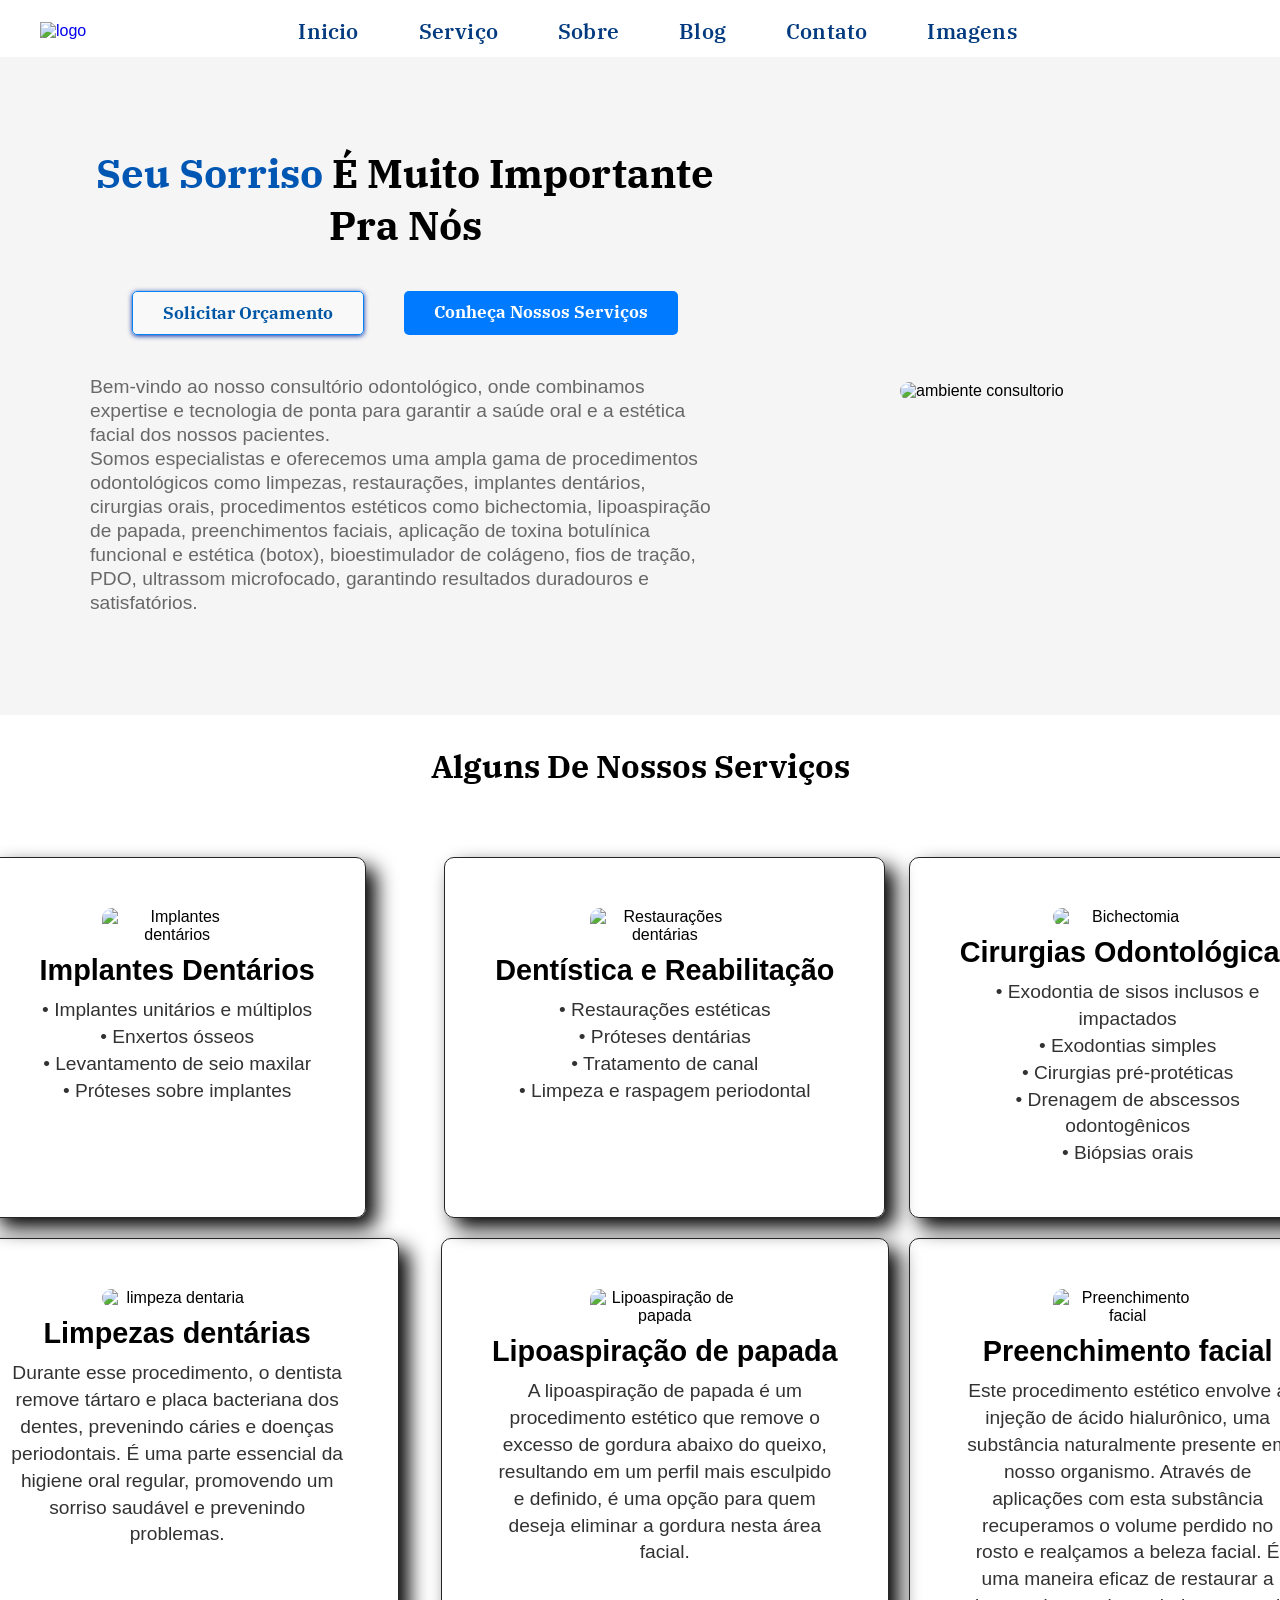
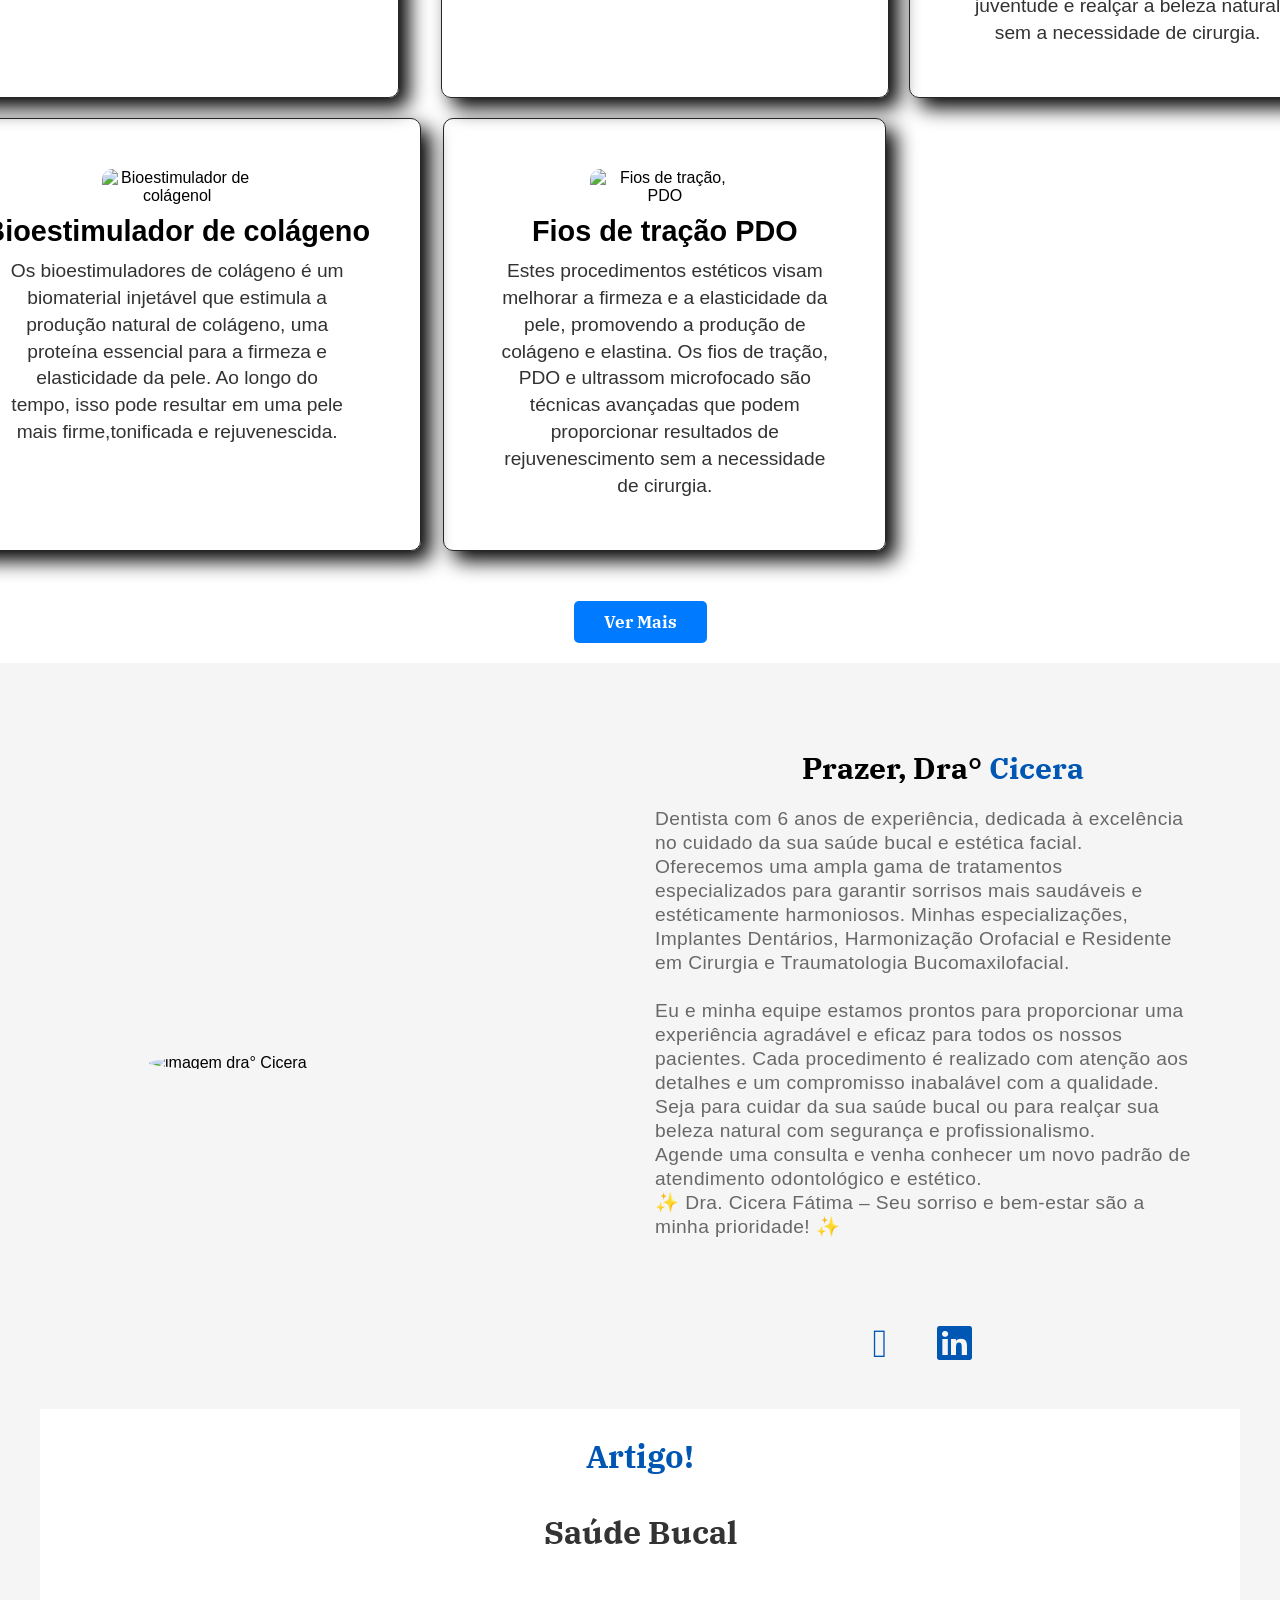
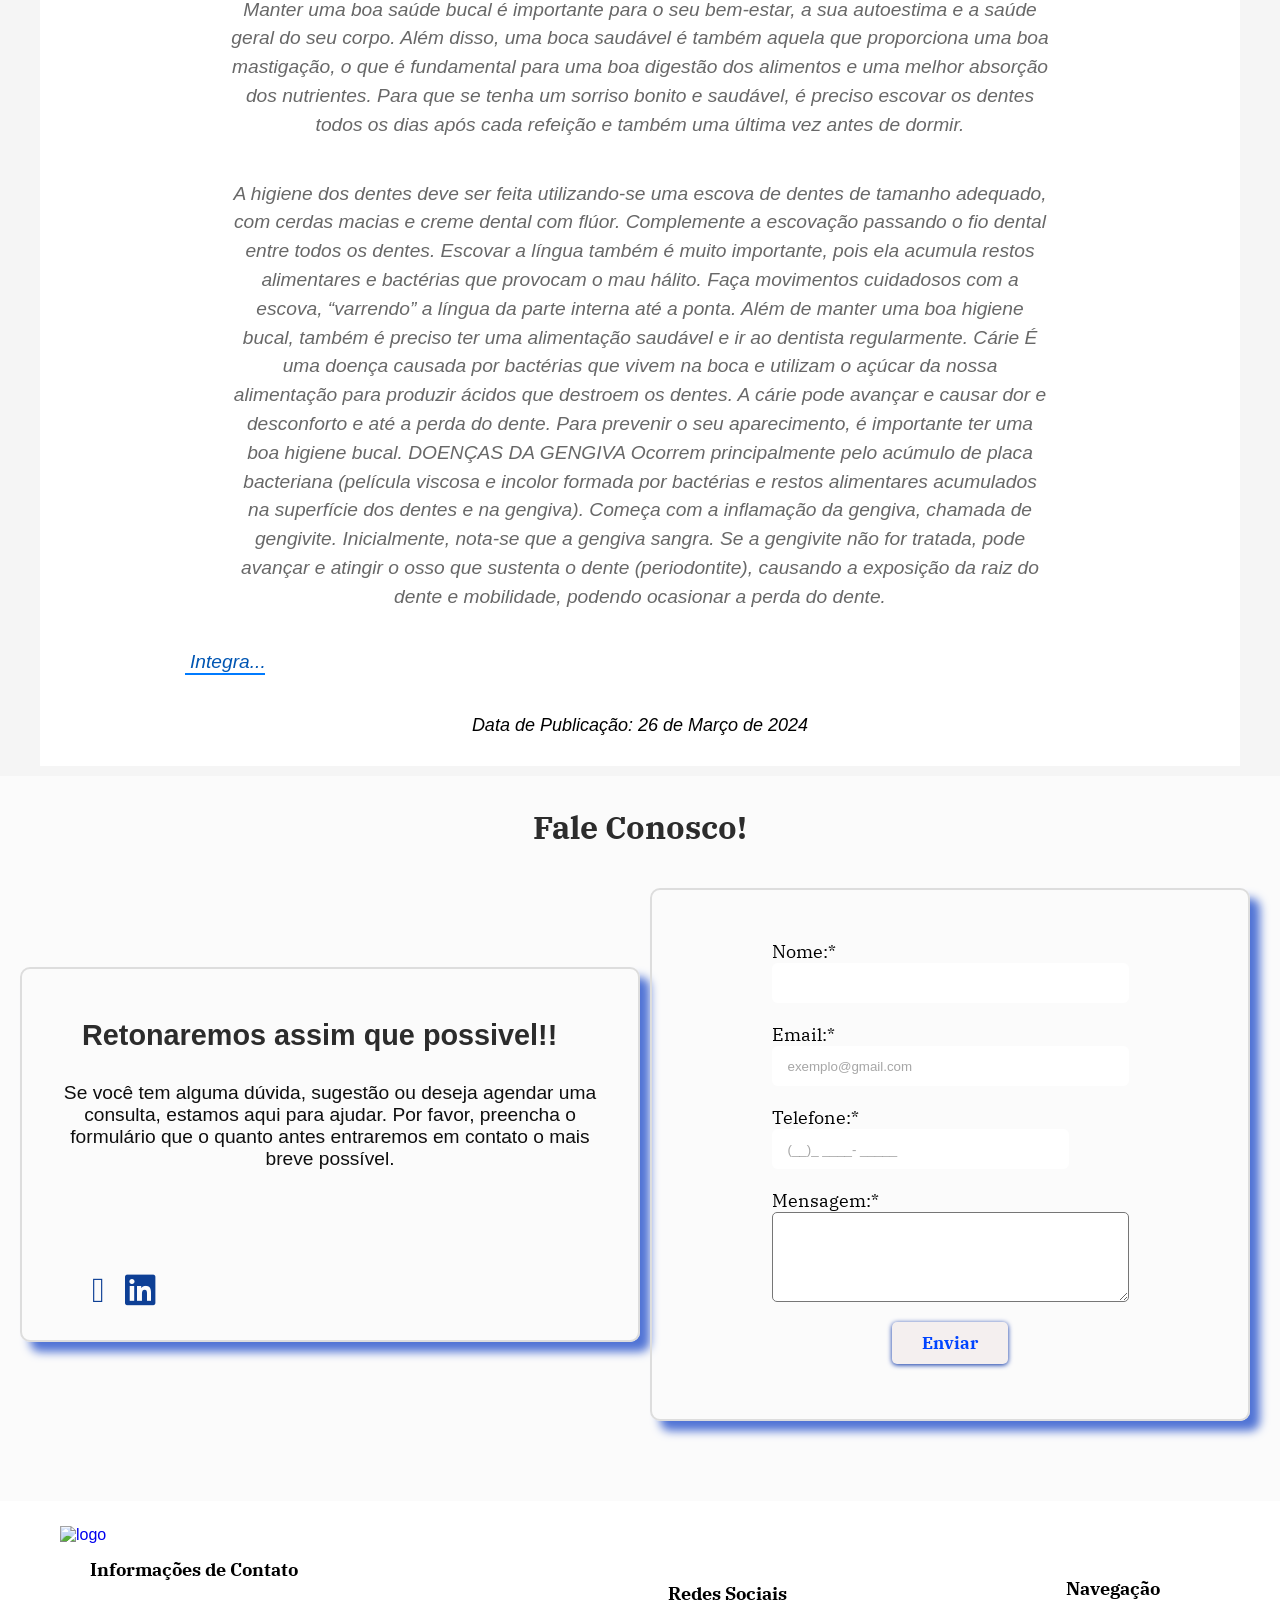
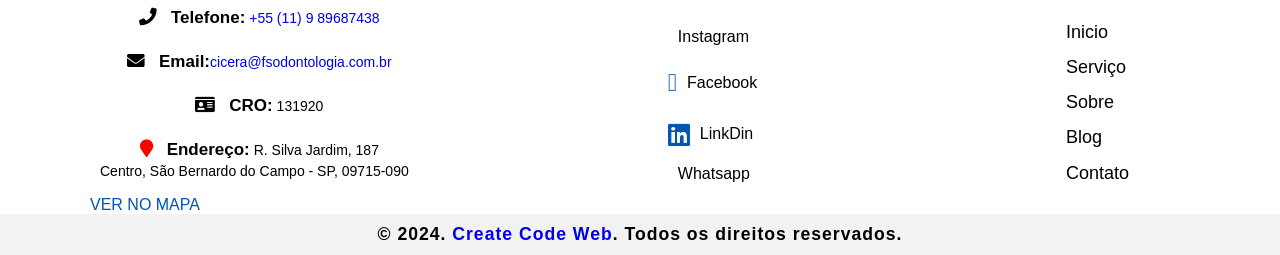
==== index.html @ 9f5e4a6a "ajuste no email" ====
<!DOCTYPE html>
<html lang="pt-br">

<head>
    <meta charset="UTF-8">
    <meta name="language" content="Português">
    <meta name="viewport" content="width=device-width, initial-scale=1.0">
    <meta name="author" content="Nome do autor">
    <meta name="keywords" content="">
    <meta name="description" content="">
    <link rel="stylesheet" href="https://cdnjs.cloudflare.com/ajax/libs/font-awesome/5.15.4/css/all.min.css">
    <link rel="preconnect" href="https://fonts.googleapis.com">
    <link rel="preconnect" href="https://fonts.gstatic.com" crossorigin>
    <link rel="preconnect" href="https://fonts.googleapis.com">
    <link rel="preconnect" href="https://fonts.gstatic.com" crossorigin>
    <script src="https://kit.fontawesome.com/86950c299c.js" crossorigin="anonymous"></script>
    <link
        href="https://fonts.googleapis.com/css2?family=IBM+Plex+Serif:wght@400;600;700&family=Roboto:wght@400;500;700&display=swap"
        rel="stylesheet">
    <link rel="stylesheet" href="mainCss.css">
    <link rel="icon" href="../img/faicon-nova.png" width="20" type="image/svg+xml">

    <title>Document</title>
</head>

<body>
    <header class="bg-header">
        <div class="header-corpo container">
            <div class="logo">
                <a href="index.html"><img src="../img/logo-escrita-Preta.png" alt="logo" width=""></a>
            </div>
            <nav class="corpo-nav">
                <ul class="menu-desktop">
                    <li><a href="#inicio">Inicio</a></li>
                    <li><a href="#servico">Serviço</a></li>
                    <li><a href="#sobre">Sobre</a></li>
                    <li><a href="#blog">Blog</a></li>
                    <li><a href="#contato">Contato</a></li>
                    <li><a href="/Imagens.html">Imagens</a></li>
                </ul>
            </nav>
            <div class="nave-zap-orc">
                <a href="https://wa.me/5511989687438?text=Olá vim através do site, gostaria de mais informações."
                    target="_blank"><i class="fa-brands fa-square-whatsapp fa-beat"></i></a>
            </div>
            <!-- Botão de alternância para menu mobile -->
        </div>
        <!-- Menu mobile -->
        <div class="menu-toggle">
            <i class="fas fa-bars"></i>
            <div class="logo">
                <a href="index.html"><img src="../img/logo-escrita-Preta.png" alt="logo" width="48"></a>
            </div>
            <div class="nave-zap-orc">
                <a href="https://wa.me/5511989687438?text=Olá vim através do site, gostaria de mais informações."
                    target="_blank"><i class="fa-brands fa-square-whatsapp fa-beat"></i></a>
                <button class="botao-geral" type="button">Orçamento</button>
            </div>
        </div>
        <nav class="menu-mobile">
            <ul>
                <li><a href="#inicio">Inicio</a></li>
                <li><a href="#servico">Serviço</a></li>
                <li><a href="#sobre">Sobre</a></li>
                <li><a href="#blog">Blog</a></li>
                <li><a href="#contato">Contato</a></li>
                <li><a href="/Imagens.html">Imagens</a></li>
            </ul>
        </nav>
    </header>
    <!-- fim do cabeçalho -->
    <main class="bg-inicio " id="inicio">
        <div class="corpo-inicio space-bottom">
            <div class="descri-inicio">
                <h1 class="titulo-p"><span class="cortext">Seu sorriso </span>é muito importante pra nós</h1>
                <div class="btns-inicio">
                    <a class="botao-geral orc" href="https://wa.me/5511989687438?text=Olá vim através do site, gostaria de mais informações." type="button">Solicitar Orçamento</a>
                    <a class="botao-geral serv" href="#servico" type="button" id="#servico">Conheça Nossos Serviços</a>
                </div>
                <div class="descricao-main">
                    <p class="paragrafo">Bem-vindo ao nosso consultório odontológico, 
                        onde combinamos expertise e tecnologia de ponta para garantir a 
                        saúde oral e a estética facial dos nossos pacientes. 
                        <br>
                        Somos especialistas e oferecemos uma ampla gama de procedimentos odontológicos 
                        como limpezas, restaurações, implantes dentários, cirurgias orais, procedimentos 
                        estéticos como bichectomia, lipoaspiração de papada, preenchimentos faciais, aplicação de 
                        toxina botulínica funcional e estética (botox), bioestimulador de colágeno, fios de tração, 
                        PDO, ultrassom microfocado, garantindo resultados 
                        duradouros e satisfatórios.
                    </p>

                    <p class="paragrafo">
                    </p>
                </div>
            </div>
            <div class="imagem-inicio">
                <img src="../img/novaInicio.png" alt="ambiente consultorio" width="800">
            </div>
        </div>
    </main>

    <section class="bg-servicos right-left-space" id="servico">
        <h2 class="titulo-s">Alguns de nossos serviços</h2>
        <div class="corpo-servico">
            <div class="card-servico">
                <div class="img-servico">
                    <img src="../img/servicos-img/implante.jpeg" alt="Implantes dentários" width="150">
                </div>
                <h3 class="titulo-pequeno ">Implantes Dentários</h3>
                <p class="paragrafo">
                 •	Implantes unitários e múltiplos
                 <br>
	             •	Enxertos ósseos
                 <br>
	             •	Levantamento de seio maxilar
                 <br>
	             •	Próteses sobre implantes

                </p>
            </div>
            <div class="card-servico">
                <div class="img-servico">
                    <img src="../img/servicos-img/Restaurações-dentárias02.jpeg" alt="Restaurações dentárias"
                        width="150">
                </div>
                <h3 class="titulo-pequeno ">Dentística e Reabilitação</h3>
                <p class="paragrafo">
                    •	Restaurações estéticas
                    <br>
                    •	Próteses dentárias
                    <br>
                    •	Tratamento de canal
                    <br>
                    •	Limpeza e raspagem periodontal
                </p>
            </div>
            <div class="card-servico spand">
                <div class="img-servico">
                    <img src="../img/servicos-img/bichetomia01.jpeg" alt="Bichectomia" width="150">
                </div>
                <h3 class="titulo-pequeno ">Cirurgias Odontológicas</h3>
                <p class="paragrafo">
                    •	Exodontia de sisos inclusos e impactados
                    <br>
                    •	Exodontias simples
                    <br>
                    •	Cirurgias pré-protéticas
                    <br>
                    •	Drenagem de abscessos odontogênicos
                    <br>
                    •	Biópsias orais

                </p>
            </div>
            <div class="card-servico">
                <div class="img-servico">
                    <img src="../img/servicos-img/Limpezas-dentárias01.jpeg" alt="limpeza dentaria" width="150">
                </div>
                <h3 class="titulo-pequeno ">Limpezas dentárias</h3>
                <p class="paragrafo ">
                    Durante esse procedimento, o dentista remove tártaro e placa
                    bacteriana dos dentes, prevenindo cáries e doenças
                    periodontais. É uma parte essencial da higiene oral regular,
                    promovendo um sorriso saudável e prevenindo problemas.
                </p>
            </div>
            <div class="card-servico">
                <div class="img-servico">
                    <img src="../img/servicos-img/lipodepapada.jpeg" alt="Lipoaspiração de papada" width="150">
                </div>
                <h3 class="titulo-pequeno ">Lipoaspiração de papada</h3>
                <p class="paragrafo">
                    A lipoaspiração de papada é um procedimento estético que remove o 
                    excesso de gordura abaixo do queixo, resultando em um
                    perfil mais esculpido e definido, é uma opção para quem 
                    deseja eliminar a gordura nesta área facial.
                </p>
            </div>
            <div class="card-servico spand">
                <div class="img-servico">
                    <img src="../img/servicos-img/preenchimento-facial.jpeg" alt="Preenchimento facial" width="150">
                </div>
                <h3 class="titulo-pequeno ">Preenchimento facial</h3>
                <p class="paragrafo">
                    Este procedimento estético envolve a injeção de ácido hialurônico, uma substância naturalmente presente em nosso
                    organismo.
                    Através de aplicações com esta substância recuperamos o volume perdido no rosto e realçamos a beleza facial.
                    É uma maneira eficaz de restaurar a juventude e realçar a beleza natural sem a necessidade de cirurgia.
                </p>
            </div>



            <div class="card-servico">
                <div class="img-servico">
                    <img src="../img/servicos-img/bichetomia01.jpeg" alt="Bioestimulador de colágenol"
                        width="150">
                </div>
                <h3 class="titulo-pequeno ">Bioestimulador de colágeno</h3>
                <p class="paragrafo">
                    Os bioestimuladores de colágeno é um biomaterial injetável que estimula a produção natural 
                    de colágeno, uma proteína
                    essencial para a firmeza e elasticidade da pele.
                    Ao longo do tempo, isso pode resultar em uma pele mais firme,tonificada e rejuvenescida.
                </p>
            </div>

            <div class="card-servico ">
                <div class="img-servico">
                    <img src="../img/servicos-img/Fios-de-tração-PDO.jpeg" alt="Fios de tração, PDO" width="150">
                </div>
                <h3 class="titulo-pequeno ">Fios de tração PDO</h3>
                <p class="paragrafo">
                    Estes procedimentos estéticos visam melhorar a firmeza
                    e a elasticidade da pele, promovendo a produção de colágeno e
                    elastina. Os fios de tração, PDO e ultrassom microfocado
                    são técnicas avançadas que podem proporcionar resultados de
                    rejuvenescimento sem a necessidade de cirurgia.
                </p>
            </div>

        </div>
        <div class="centralizar">
            <button class="botao-geral btn-verMais" type="button">Ver mais</button>
        </div>
    </section>

    <section class="bg-sobre container" id="sobre">
        <h2 class="titulo-oculto">Prazer, Dra°<span class="cortext">Cicera</span></h2>
        <div class="corpo-sobre">
            <div class="img-sobre">
                <img src="../img/sobre2.jpg" alt="imagem dra° Cicera" width="377">
            </div>
            <div class="descri-sobre">
                <h2 class="titulo-s">Prazer, Dra° <span class="cortext">Cicera</span></h2>
                <p class="paragrafo">
                    Dentista com 6 anos de experiência, dedicada à excelência no cuidado da sua saúde bucal e 
                    estética facial. Oferecemos uma ampla gama de tratamentos especializados 
                    para garantir sorrisos mais saudáveis e estéticamente harmoniosos. Minhas especializações,
                    Implantes Dentários, Harmonização Orofacial e Residente em Cirurgia e Traumatologia Bucomaxilofacial.
                    <br><br>
                    Eu e minha equipe estamos prontos para proporcionar uma experiência agradável e eficaz para todos os nossos 
                    pacientes. Cada procedimento é realizado com atenção aos detalhes e um compromisso inabalável 
                    com a qualidade. Seja para cuidar da sua saúde bucal ou para realçar sua beleza natural com 
                    segurança e profissionalismo. 
                    <br>
                    Agende uma consulta e venha conhecer um novo padrão de atendimento odontológico e estético.
                    <br>
                    ✨ Dra. Cicera Fátima – Seu sorriso e bem-estar são a minha prioridade! ✨
                </p>
                <ul>
                    <li><a href="https://www.instagram.com/dra.cicera_f_santoss?igsh=NnhhcDN0b3cxbmVq"
                            target="_blank"><i class="fa-brands fa-square-instagram"></i></a></li>
                    <li><a href="https://m.facebook.com/cicera.fatimadossantos.3?locale=pt_BR" target="_blank"><i
                                class="fa-brands fa-facebook"></i></a></li>
                    <li><a href="https://www.linkedin.com/in/cicera-f%C3%A1tima-dos-santos-baa707191/?trk=public_profile_browsemap_profile-result-card_result-card_full-click&originalSubdomain=br"
                            target="_blank"><i class="fab fa-linkedin"></i></a></li>
                    <li><a href="https://wa.me/5511989687438?text=Olá vim através do site, gostaria de mais informações."
                            target="_blank"><i class="fa-brands fa-square-whatsapp"></i></a></li>
                </ul>
            </div>
        </div>
    </section>

    <section class="bg-blog container space-bottom" id="blog">
        <h2 class="titulo-s"><span class="cortext">Artigo!</span></h2>
        <article class="corpo-blog">
            <h2 class="titulo-s">Saúde Bucal</h2>
            <div class="img-blog">
                <img src="" alt="">
            </div>
            <div class="text-descr-blog">
                <p class="paragrafo">
                    Manter uma boa saúde bucal é importante para o seu bem-estar, a sua autoestima e a saúde geral do
                    seu corpo. Além disso,
                    uma boca saudável é também aquela que proporciona uma boa mastigação, o que é fundamental para uma
                    boa digestão dos
                    alimentos e uma melhor absorção dos nutrientes. Para que se tenha um sorriso bonito e saudável, é
                    preciso escovar os
                    dentes todos os dias após cada refeição e também uma última vez antes de dormir.</p>
                <p class="ocultar space-bottom paragrafo">
                    A higiene dos dentes deve ser feita utilizando-se uma escova de dentes de tamanho adequado, com
                    cerdas macias e creme
                    dental com flúor.

                    Complemente a escovação passando o fio dental entre todos os dentes.
                    Escovar a língua também é muito importante, pois ela acumula restos alimentares e bactérias que
                    provocam o mau hálito.
                    Faça movimentos cuidadosos com a escova, “varrendo” a língua da parte interna até a ponta. Além de
                    manter uma boa
                    higiene bucal, também é preciso ter uma alimentação saudável e ir ao dentista regularmente.
                    Cárie

                    É uma doença causada por bactérias que vivem na boca e utilizam o açúcar da nossa alimentação para
                    produzir ácidos que
                    destroem os dentes. A cárie pode avançar e causar dor e desconforto e até a perda do dente. Para
                    prevenir o seu
                    aparecimento, é importante ter uma boa higiene bucal.

                    DOENÇAS DA GENGIVA
                    Ocorrem principalmente pelo acúmulo de placa bacteriana (película viscosa e incolor formada por
                    bactérias e restos
                    alimentares acumulados na superfície dos dentes e na gengiva). Começa com a inflamação da gengiva,
                    chamada de gengivite.
                    Inicialmente, nota-se que a gengiva sangra. Se a gengivite não for tratada, pode avançar e atingir o
                    osso que sustenta o
                    dente (periodontite), causando a exposição da raiz do dente e mobilidade, podendo ocasionar a perda
                    do dente.
                </p>
                <a href="https://www.gov.br/saude/pt-br/assuntos/saude-de-a-a-z/s/saude-da-pessoa-idosa/saude-bucal"
                    target="_blank"><span class="cortext">Integra...</span></a>

                <button id="btn-blog" class="botao-geral space-bottom" type="button">Continuar a ler...</button>
            </div>
            <p id="data-plubli">Data de Publicação: <time datetime="2024-03-26">26 de Março de 2024</time></p>
        </article>
    </section>

    <section class="bg-contato" id="contato">
        <h2 class="titulo-s ">Fale conosco!</h2>
        <div class="corpo-contato space-bottom">
            <div class="descricao-contato">
                <h3 class="titulo-pequeno ">Retonaremos assim que possivel!!</h3>
                <p class="paragrafo">
                    Se você tem alguma dúvida, sugestão ou deseja agendar uma consulta, estamos aqui para ajudar. Por
                    favor, preencha o
                    formulário que o quanto antes entraremos em contato o mais breve possível.
                </p>

                <ul>
                    <li><a href="https://www.instagram.com/dra.cicera_f_santoss?igsh=NnhhcDN0b3cxbmVq"
                            target="_blank"><i class="fa-brands fa-square-instagram"></i></a></li>
                    <li><a href="https://m.facebook.com/cicera.fatimadossantos.3?locale=pt_BR" target="_blank"><i
                                class="fa-brands fa-facebook"></i></a></li>
                    <li><a href="https://www.linkedin.com/in/cicera-f%C3%A1tima-dos-santos-baa707191/?trk=public_profile_browsemap_profile-result-card_result-card_full-click&originalSubdomain=br"
                            target="_blank"><i class="fab fa-linkedin"></i></a></li>
                    <li><a href="https://wa.me/5511989687438?text=Olá vim através do site, gostaria de mais informações."
                            target="_blank"><i class="fa-brands fa-square-whatsapp"></i></a></li>
                </ul>
            </div>

            <div class="bg-from">
                <form id="form-contato">
                    <label class="spandegrid-4" for="nome">Nome:*</label>
                    <input class="spandegrid-4" type="text" id="nome" name="Nome" required>

                    <label class="spandegrid-4" for="email">Email:*</label>
                    <input class="spandegrid-4" type="email" id="email" name="Email" placeholder="exemplo@gmail.com"
                        required>

                    <label class="spandegrid-3" for="telefone">Telefone:*</label>
                    <input class="spandegrid-3" type="tel" id="telefone" name="Telefone" required
                        placeholder="(__)_ ____- _____" maxlength="11">

                    <label class="spandegrid-4" for="mensagem">Mensagem:*</label>
                    <textarea class="spandegrid-4" id="mensagem" name="Mensagem" rows="4" cols="50" maxlength="200"
                        required></textarea>
                    <button id="btn-from-contato" class="spandegrid-4 botao-geral" type="submit" value="Enviar"> enviar
                        <!-- <img src="../img/loadAzul.png" alt="loading"> -->
                    </button>
                </form>
            </div>
        </div>
        <!-- Link para a página de agradecimento -->
        <div class="resposta-from">Lorem ipsum dolor sit amet consectetur adipisicing elit. Molestias.</div>
    </section>
    <footer>
        <div class="bg-footer">
            <div class="log-img">
                <a href="index.html">
                    <img src="../img/logo-escrita-Preta.png" width="80" alt="logo">
                </a>
            </div>
            <div class="footer-corpo space-bottom">
                <div class="footer-info">
                    <h3 class="titulo-pequeno">Informações de Contato</h3>
                    <p class="paragrafo"><i class="fas fa-phone"></i> <strong>Telefone:</strong> <a
                            href="tel:+5511989687438">+55 (11) 9 89687438</a></p>
                    <p class="paragrafo"><i class="fas fa-envelope"></i> <strong>Email:</strong><a
                            href="mailto:cicera@fsodontologia.com.br?subject=Mais informações&body=Olá">cicera@fsodontologia.com.br</a>
                    </p>
                    <p class="paragrafo"><i class="fas fa-id-card"></i> <strong>CRO:</strong> 131920</p>
                    <a href="https://www.google.com.br/maps/place/R.+Silva+Jardim,+187+-+Centro,+S%C3%A3o+Bernardo+do+Campo+-+SP,+09715-090/@-23.7140009,-46.5497312,16.76z/data=!4m6!3m5!1s0x94ce4185cc0b07a7:0x3520ed67d87765c8!8m2!3d-23.7140045!4d-46.5473084!16s%2Fg%2F11g8bg7d89?entry=ttu"
                        target="_blank">
                        <p class="paragrafo"><i class="fas fa-map-marker local"></i> <strong> Endereço:</strong> R. Silva
                            Jardim, 187 <br>Centro, São Bernardo do Campo - SP, 09715-090</p><span class="cortext">Ver
                            no mapa</span>
                    </a>
                </div>

                <div class="footer-redes-sociais container">
                    <h3 class="titulo-pequeno">Redes Sociais</h3>
                    <ul class="redes-sociais-lista">
                        <li><a href="https://www.instagram.com/dra.cicera_f_santoss?igsh=NnhhcDN0b3cxbmVq"
                                target="_blank"><i class="fa-brands fa-square-instagram"></i>instagram</a></li>
                        <li><a href="https://m.facebook.com/cicera.fatimadossantos.3?locale=pt_BR" target="_blank"><i class="fa-brands fa-facebook"></i>Facebook</li>
                        <li><a href="https://www.linkedin.com/in/cicera-f%C3%A1tima-dos-santos-baa707191/?trk=public_profile_browsemap_profile-result-card_result-card_full-click&originalSubdomain=br"
                                target="_blank"><i class="fab fa-linkedin"></i>LinkDin</a></li>
                        <li><a href="https://wa.me/5511989687438?text=Olá vim através do site, gostaria de mais informações."
                                target="_blank"><i class="fa-brands fa-square-whatsapp"></i>Whatsapp</a></li>
                    </ul>
                </div>
                <div class="footer-nav space-bottom">
                    <h3 class="titulo-pequeno">Navegação</h3>
                    <ul>
                        <li><a href="#inicio">Inicio</a></li>
                        <li><a href="#servico">Serviço</a></li>
                        <li><a href="#sobre">Sobre</a></li>
                        <li><a href="#blog">Blog</a></li>
                        <li><a href="#contato">Contato</a></li>
                    </ul>
                </div>
            </div>
            <p class="autorais">
                © 2024. <a href="https://www.instagram.com/create_codeweb/?igsh=dzI0ZHcyNWZueW1u&utm_source=qr">Create
                    Code Web</a>. Todos os direitos reservados.
            </p>
        </div>
    </footer>

    <script type="module" src="main.js"></script>

</body>

</html
---- mainCss.css ----
.bg-header {
    background-color: #fff;
    
}

.header-corpo {
    display: flex;
    justify-content: space-between;
    align-items: center;
}

.logo {
    display: flex;
    align-items: center;
    /* padding: 40px 60px 20px; */
}

.logo a img {
    max-width: 150px;  /* tamanho ideal da logo */
    height: auto;
    object-fit: contain;
}

.log-img {
    display: flex;
    align-items: center;
    padding: 40px 60px 30px;
}

.log-img img {
    max-width: 150px;  /* tamanho ideal da logo */
    height: auto;
    object-fit: contain;
}

.corpo-nav ul {
    display: flex;
    gap: 30px;
    justify-content: center;
    max-width: 600px;
    margin: 0 auto;
}

.corpo-nav a {
    /* font-size: 1.4875rem; */
    font-family: 'IBM Plex Serif', serif;
    font-size: 1.30rem; /* Um pouco menor para elegância */
    font-weight: 600;    /* Firme, mas não grosseiro */
    color: #023a7f;      /* O azul excelente que você escolheu */
    text-transform: capitalize;
    text-decoration: none;
    letter-spacing: 0.01em; /* Um leve respiro entre as letras */
    transition: all 0.3s ease;
    padding: 10px 15px;
}

.corpo-nav a:hover {
    color: #023a7f;
    font-weight: 700;
    transition: 1s
}

.marcador-menu a {
    color: #023a7f;
    font-weight: 700
}

.nave-zap-orc {
    display: flex;
    justify-content: space-between;
    align-items: center;
    gap: 10px
}

.nave-zap-orc i {
    font-size: 35px;
    margin: 5px;
    color: #00a6ff
}

.nave-zap-orc i:hover {
    cursor: pointer;
    transition: 1s;
    color: #476ea0
}

.nave-zap-orc span {
    font-size: 12px
}

.menu-mobile {
    display: none
}

.menu-mobile.active {
    display: block;
    width: 120px
}

.menu-toggle {
    display: none
}

.menu-mobile {
    position: absolute;
    margin-left: 10px;
    background-color: #5a98f5;
    padding: 10px;
    z-index: 999;
    cursor: pointer;
    border-radius: 5px;
    top: 38px
}

.menu-mobile li {
    list-style: none;
    margin: 8px 0
}

.menu-mobile a:hover {
    color: #d8d8d8;
    transform: .4s
}



.menu-toggle i.fa-bars {
    cursor: pointer;
    padding: 10px; /* Aumenta a área sensível ao toque */
    margin-left: -10px; /* Compensa o padding para não deslocar o ícone */
    display: inline-block;
}

.nave-zap-orc {
    position: relative;
    z-index: 10; /* Garante que os botões fiquem "acima" da barra de fundo */
}


.bg-inicio {
    margin: 90px 0 80px
}

.corpo-inicio {
    display: flex;
    justify-content: space-around;
    align-items: center;
    gap: 6.25rem;
    margin: 0 50px;
}

.btns-inicio {
    display: flex;
    justify-content: center;
    gap: 2.5rem;
    margin: 1.25rem 0;
    flex-wrap: wrap;
    margin-bottom: 2.5rem
}

.btns-inicio .orc {
    background-color: rgba(255, 253, 253, 0.564);
    border: .0625rem solid #0483f9;
    box-shadow: 0 .0625rem .3125rem 0 #002ca4;
    color: #0057A6;
    padding: .625rem 1.875rem
}

.btns-inicio .orc:hover {
    background-color: #0056b3;
    color: #fff;
    box-shadow: .0625rem .0625rem .3125rem #002ca4;
    transition: 1s
}

.descricao-main {
    width: 39.375rem;
    flex-direction: 2
}

.descricao-main .paragrafo {
    line-height: 24px;
    margin: 0 0 1.25rem;
    color: #686868;
    text-align: start;
    padding-bottom: -5px
}

.descri-inicio {
    margin: 0 2.5rem 0 0;
    padding: 0 2.5rem
}

.imagem-inicio {
    width: 100%;
    max-width: 100%;
    overflow: hidden
}

.imagem-inicio img {
    border-radius: 1.25rem 0 0 1.25rem
}





.bg-servicos {
    margin-bottom: 50px;
    background-color: #fff
}

.bg-servicos .titulo-s {
    color: #000;
    padding: 0 50px 20px
}

.corpo-servico {
    display: grid;
    grid-template-columns: repeat(3, 1fr);
    justify-content: center;
    text-align: center;
    gap: 20px;
    padding: 10px
}

.corpo-servico img {
    margin: 0 auto;
    border-radius: 10px
}

.corpo-servico h3 {
    padding: 10px 0
}

.card-servico {
    border-radius: 10px;
    border: 1px solid #262626;
    padding: 50px;
    box-shadow: 10px 10px 20px #000;
    margin: 0 auto
}

.card-servico .titulo-pequeno {
    white-space: nowrap
}

.card-servico .paragrafo {
    line-height: 1.4;
    color: #323232;
    max-width: 341.22px;
    margin: 0 auto
}

.centralizar {
    display: flex;
    justify-content: center;
    margin-top: 40px
}



.galeria {
    grid-column: 1 / -1
}

.slide-wrapper {
    overflow: hidden;
    grid-column: 1 / -1
}

.slide {
    display: flex
}

.slide:hover {
    will-change: transform
}

.slide li {
    flex-shrink: 0;
    width: 80vw;
    max-width: 800px;
    margin: 0 20px;
    border-radius: 4px;
    overflow: hidden;
    box-shadow: 0 2px 4px rgba(0, 0, 0, .4);
    opacity: .8;
    transform: scale(.8);
    transition: .4s
}

.slide li.active {
    opacity: 1;
    transform: scale(1)
}

.custom-controls {
    display: flex;
    justify-content: center;
    flex-wrap: wrap;
    grid-column: 1 /-1
}

.custom-controls li {
    opacity: .8;
    transform: scale(.8);
    width: 40px;
    height: 40px;
    border-radius: 50%;
    overflow: hidden;
    margin: 2px;
    box-shadow: 0 2px 2px rgba(0, 0, 0, .5);
    transition: .3s
}

.custom-controls li.active {
    opacity: 1;
    transform: scale(1)
}

.bg-sobre {
    margin-bottom: 70px
}

.bg-sobre .titulo-oculto {
    display: none;
    font-size: 1.8rem;
    font-family: 'IBM Plex Serif', Arial, Helvetica, sans-serif;
    font-weight: 700;
    margin-bottom: 2.5rem
}

.corpo-sobre {
    display: grid;
    grid-template-columns: 1fr 1fr;
    gap: 10px;
    align-items: center;
    margin: 20px 0
}

.ocultar-sobre {
    display: none
}

.descri-sobre .LerMais {
    color: #0056b3;
    margin: 20px 0 0;
    display: inline-block;
    font-size: 19px
}

.img-sobre img {
    margin: 0 auto;
    border-radius: 50%;
    padding: 40px 0
}

.descri-sobre .titulo-s {
    font-size: 30px;
    margin-bottom: 20px
}

.descri-sobre .paragrafo {
    letter-spacing: .4px;
    line-height: 24px;
    padding: 0 35px 0 0;
    color: #686868;
    text-align: start;
    padding-bottom: -5px
}

.descri-sobre .botao-geral {
    color: #fff;
    margin: 20px 0;
    display: inline-block
}

.descri-sobre ul {
    display: flex;
    align-items: center;
    justify-content: center;
    margin: 60px 40px 0 0
}

.descri-sobre li {
    display: flex;
    padding: 10px;
    font-size: 18px
}

.descri-sobre a i {
    font-size: 2.4875rem;
    color: #0056b3;
    padding: 15px
}

.descri-sobre a i:hover {
    transform: scale(1.2);
    color: #62acf1;
    transition: .5s
}



.corpo-bg-Qualififc,
h2,
p {
    text-align: center;
    margin: 10px
}

.cortext {
    color: #0056b3
}

.space-bottom {
    margin-bottom: 60px
}

.right-left-space {
    padding: 20px
}

.botao-geral {
    background-color: #007bff;
    color: #fff;
    border: none;
    padding: 10px 30px;
    font-size: 17px;
    border-radius: 5px;
    cursor: pointer;
    display: inline-block;
    text-transform: capitalize;
    font-weight: 700;
    font-family: 'IBM Plex Serif', Arial, Helvetica, sans-serif
}

.botao-geral:hover {
    background-color: #0056b3;
    transition: 1s
}


.bg-blog {
    background-color: #fff
}

.bg-blog .titulo-s {
    color: #333;
    line-height: 1.5rem;
    margin: 30px 30px 40px;
    padding: 0;
    display: block
}

.corpo-blog .titulo-s {
    line-height: 1.5;
    text-align: center
}

#data-plubli {
    padding: 30px 40px;
    font-style: italic;
    font-size: 18px
}

.text-descr-blog {
    width: 900px;
    margin: 0 auto
}

.text-descr-blog .paragrafo {
    color: #686868;
    line-height: 1.5em;
    font-style: italic;
    margin: 0 40px 40px
}

.text-descr-blog p:last-child {
    margin-bottom: 20px
}

.text-descr-blog a {
    font-size: 1.2em;
    font-style: italic
}

.text-descr-blog a::after {
    content: "";
    display: block;
    width: 80px;
    height: 2px;
    background: #007bff;
    margin-left: -5px
}

.text-descr-blog .botao-geral {
    font-size: 13px;
    font-weight: lighter;
    background-color: #fff;
    color: #007bff;
    display: none
}

.bg-contato {
    background: #FBFBFB;
    padding: 20px;
    position: relative
}

.bg-contato .titulo-s {
    color: #2c2c2c;
    margin: 10px 30px 40px
}

.corpo-contato {
    display: grid;
    grid-template-columns: 1fr 1fr;
    justify-content: space-around;
    align-items: center
}

.descricao-contato {
    border: 2px solid #ddd;
    max-width: 640px;
    border-radius: 10px;
    box-shadow: 10px 10px 10px #5174d5;
    margin: 0 auto
}

.corpo-contato .titulo-pequeno {
    color: #2c2c2c;
    font-weight: 700;
    text-align: start;
    margin: 50px 60px 30px
}

.corpo-contato .paragrafo {
    color: #0f0f0f;
    margin: 10px 40px 90px
}

.corpo-contato ul {
    display: flex;
    align-items: center;
    flex-wrap: nowrap;
    justify-content: flex-start;
    margin: 30px 0 20px 40px
}

.corpo-contato li {
    display: flex;
    padding: 10px;
    font-size: 18px
}

.corpo-contato a i {
    font-size: 2.1875rem;
    color: #0d3f95
}

.corpo-contato a i:hover {
    transform: scale(1.2);
    color: #04f;
    transition: .5s
}

.opacit {
    opacity: .2
}

.bg-from {
    display: flex;
    flex-direction: column;
    justify-content: center;
    align-items: center;
    max-width: 600px;
    padding: 20px;
    margin: 0 auto;
    border-radius: 10px;
    box-shadow: 10px 10px 10px #5174d5;
    border: 2px solid #ddd
}

.bg-from form {
    display: grid;
    grid-template-columns: repeat(8, 1fr);
    padding: 0 0 30px;
    margin: 10px 40px 5px;
    justify-content: center;
    align-items: center;
    align-self: center;
    max-width: 100%
}

.spandegrid-4 {
    grid-column: 2/8
}

.spandegrid-3 {
    grid-column: 2/7
}

.spandegrid-2 {
    grid-column: 2/5
}

label:first-child {
    margin-top: 20px
}

label {
    font-family: 'IBM Plex Serif', sans-serif, arial, helvetica;
    color: #000;
    display: block;
    font-weight: 400;
    font-size: 1.1rem;
    margin: 10px 0 0;
    text-transform: capitalize
}

input:focus,
textarea:focus {
    outline: none
}

input {
    display: block;
    margin-bottom: 10px;
    height: 40px;
    width: 100%;
    border: 1px solid #fff;
    padding-left: 10px;
    border-radius: 5px
}

input::placeholder {
    padding: 0 5px;
    color: #6d6d6d9b
}

textarea {
    padding: 5px 10px 0;
    border-radius: 5px;
    min-height: 90px;
    resize: vertical;
    margin: 0 0 20px
}

.bg-from .botao-geral {
    background-color: #f4efef;
    border: none;
    box-shadow: 0 .0625rem .3125rem 0 #002ca4;
    color: #04f;
    padding: 10px 30px;
    z-index: 200;
    font-weight: 700;
    text-transform: capitalize;
    max-width: 200px;
    border: none;
    margin: 0 auto;
    grid-column: 3/7
}

.bg-from .botao-geral:hover {
    background-color: #024792;
    color: #fff;
    box-shadow: .0625rem .0625rem .3125rem #002ca4;
    transition: 1s
}

.resposta-from {
    font-family: 'IBM Plex Serif', sans-serif;
    font-weight: 600;
    font-size: 1.3rem;
    color: #020202;
    text-align: center;
    background-color: #fff;
    width: 400px;
    padding: 40px;
    border: 1px solid #fff;
    letter-spacing: 1px;
    border-radius: 10px;
    z-index: 100;
    position: absolute;
    top: 70%;
    left: 50%;
    transform: translate(-50%, -50%);
    box-shadow: 10px 10px 10px 9px #90a6be;
    display: none
}

#btn-from-contato img {
    margin: 0 auto;
    width: 30px;
    animation: spin 1s infinite linear
}

@keyframes spin {
    from {
        transform: rotate(0deg)
    }

    to {
        transform: rotate(360deg)
    }
}


.bg-footer {
    background-color: #fff
}

.log-img {
    padding: 20px 60px 0
}

.footer-corpo {
    display: flex;
    flex-wrap: wrap-reverse;
    justify-content: space-evenly;
    align-items: center;
    margin: 0px 90px;
}

.footer-corpo .titulo-pequeno {
    font-size: 1.125rem;
    font-family: 'IBM Plex Serif', Arial, Helvetica, sans-serif
}

.footer-corpo i {
    font-size: 1.1rem
}

.footer-info .paragrafo {
    font-size: 14px;
    color: #000;
    padding: 5px 0;
    line-height: 1.4
}

.footer-info strong {
    font-size: 17px;
    color: #000
}

.footer-info i {
    padding: 0 10px
}

.footer-info .cortext {
    text-transform: uppercase
}

.footer-info a:hover {
    text-decoration: underline;
    transform: scale(1.2);
    transition: .5s;
    font-size: 20px
}

.footer-corpo .titulo-pequeno {
    margin: 10px 0 20px
}

.footer-redes-sociais {
    padding: 0 10px;
    margin: 0 20px
}

.redes-sociais-lista {
    list-style: none;
    padding: 0
}

.redes-sociais-lista li {
    display: flex;
    align-items: center;
    margin-bottom: 10px
}

.redes-sociais-lista li a {
    display: flex;
    align-items: center;
    text-decoration: none;
    color: #000;
    line-height: 1.5;
    text-transform: capitalize
}

.redes-sociais-lista li a:hover {
    transform: scale(1.2);
    transition: .5s
}

.redes-sociais-lista li a i {
    margin-right: 10px;
    font-size: 25px;
    color: #0056b3;
    padding: 5px 0
}

.redes-sociais-lista li a i:hover {
    color: #479df9;
    transform: scale(1.2);
    transition: .5s
}

.log-img {
    width: 200px;
    height: 47px
}

.footer-nav {
    padding: 0 10px;
    margin: 0 20px
}

.footer-nav li {
    margin-bottom: 10px
}

.footer-nav li a {
    font-size: 18px;
    color: #000;
    padding: 5px 0;
    line-height: 1.4;
    text-transform: capitalize;
    margin-bottom: 40px
}

.footer-nav li a:hover {
    transform: scale(1.2);
    transition: 1s;
    font-size: 19px;
    color: #4b9efd;
    font-weight: 700
}

.bg-footer .autorais {
    background-color: #f2f2f2;
    width: 100%;
    text-align: center;
    padding: 10px;
    margin: 0 auto;
    color: #000;
    font-size: 1.1rem;
    font-family: 'IBM  Plex Sans', sans-serif;
    font-weight: 700;
    letter-spacing: 1px
}


* {
    margin: 0;
    padding: 0;
    box-sizing: border-box
}

body {
    background-color: #FBFBFB
}

ul,
li,
a {
    text-decoration: none;
    list-style: none
}

h1 {
    font-size: 2.5rem
}

h2 {
    font-size: 2rem
}

h3 {
    font-size: 1.8rem
}

.paragrafo {
    font-size: 1.2rem
}

.local {
    color: red
}

.container {
    margin: 0 50px;
    padding: 10px
}

.titulo-p {
    font-size: 2.5rem;
    font-family: 'IBM Plex Serif', Arial, Helvetica, sans-serif;
    font-weight: 700;
    margin-bottom: 2.5rem;
    text-align: center;
    text-transform: capitalize
}

.titulo-s {
    font-size: 2rem;
    font-family: 'IBM Plex Serif', Arial, Helvetica, sans-serif;
    font-weight: 700;
    margin-bottom: 2.5rem;
    text-transform: capitalize
}

.titulo-oculto {
    font-size: 1.8rem;
    display: none;
    font-family: 'IBM Plex Serif', Arial, Helvetica, sans-serif;
    font-weight: 700;
    margin-bottom: 2.5rem
}

img {
    display: block
}

/* Style da tela de imagens */

    body {
      margin: 0;
      font-family: Arial, sans-serif;
      background: #f5f5f5;
    }

    header {
      background: #0a3d62;
      padding: 1px;
      color: white;
      text-align: center;
    }

    .container {
      max-width: 1200px;
      margin: 5px auto;
      padding: 0 20px;
      position: relative;
      padding: 5px 0 0 0;
    }

    h1 {
      text-align: center;
      margin-bottom: 30px;
    }

    /* Estrutura do Carrossel */
    .carousel-container {
      position: relative;
      overflow: hidden;
      width: 100%;
      border-radius: 10px;
    }

    .galeria {
      display: flex;
      transition: transform 0.5s ease-in-out;
      gap: 20px;
      padding: 10px 0;
    }

    .card {
      min-width: calc(33.333% - 14px);
      background: white;
      border-radius: 10px;
      overflow: hidden;
      box-shadow: 0 4px 10px rgba(0,0,0,0.1);
      flex-shrink: 0;
      cursor: pointer; /* Indica que é clicável */
    }

    .card img {
      width: 100%;
      height: 250px;
      object-fit: cover;
      transition: 0.3s;
    }

    .card:hover img {
      opacity: 0.8;
    }

    .card p {
      padding: 15px;
      text-align: center;
      font-weight: bold;
      margin: 0;
    }

    /* Botões do Carrossel */
    .btn-carousel {
      position: absolute;
      top: 50%;
      transform: translateY(-50%);
      background: rgba(10, 61, 98, 0.8);
      color: white;
      border: none;
      width: 40px;
      height: 40px;
      border-radius: 50%;
      cursor: pointer;
      font-size: 20px;
      z-index: 10;
    }

    .prev { left: -10px; }
    .next { right: -10px; }

    /* --- ESTILO DO MODAL (IMAGEM EXPANDIDA) --- */
    .modal {
      display: none; /* Escondido por padrão */
      position: fixed;
      z-index: 1000;
      left: 0;
      top: 0;
      width: 100%;
      height: 100%;
      background-color: rgba(0, 0, 0, 0.9);
      justify-content: center;
      align-items: center;
      flex-direction: column;
    }

    .modal-content {
      max-width: 80%;
      max-height: 80%;
      border: 3px solid white;
      border-radius: 5px;
      box-shadow: 0 0 20px rgba(255,255,255,0.2);
    }

    .modal-caption {
      color: white;
      margin-top: 15px;
      font-size: 1.2rem;
    }

    .close-modal {
      position: absolute;
      top: 20px;
      right: 30px;
      color: white;
      font-size: 40px;
      font-weight: bold;
      cursor: pointer;
    }

    .modal-nav {
      position: absolute;
      top: 50%;
      width: 95%;
      display: flex;
      justify-content: space-between;
      pointer-events: none; /* Permite clicar no que está atrás se necessário */
    }

    .modal-nav button {
      background: rgba(255, 255, 255, 0.2);
      color: white;
      border: none;
      font-size: 40px;
      padding: 10px 20px;
      cursor: pointer;
      pointer-events: auto;
      border-radius: 5px;
    }

    .modal-nav button:hover {
      background: rgba(255, 255, 255, 0.4);
    }

    .voltar {
      display: block;
      margin: 30px auto;
      text-align: center;
    }

    .voltar a {
      text-decoration: none;
      background: #0a3d62;
      color: white;
      padding: 10px 20px;
      border-radius: 5px;
    }

.corpo-bg-Qualififc {
    width: 400px;
    display: block;
    background-color: aqua
}

.corpo-bg-Qualififc img {
    padding: 20px 0;
    margin: 0 auto
}

@media (max-width: 898px) {
    .botao-geral {
        padding: 8px 20px;
        font-size: 15px
    }
}

@media (max-width: 780px) {
    .botao-geral {
        padding: 11px 16px;
        font-size: 15px
    }
}

@media(max-width: 600px) {
    .botao-geral {
        display: none
    }
}

@media (max-width: 428px) {
    .botao-geral {
        padding: 5px 30px;
        font-size: 13px;
        text-align: center;
        line-height: 1.2
    }
}

@media (max-width:1025px) {
    .text-descr-blog {
        max-width: 100%
    }

    .corpo-blog .titulo-s {
        color: #000;
        padding: 0 60px 50px;
        width: 520px;
        margin: 0 auto;
        line-height: 1.2
    }
}

@media (max-width:768px) {
    .corpo-blog .text-descr-blog {
        width: 600px
    }

    .text-descr-blog .paragrafo:first-child {
        margin: 0 40px 10px
    }
}

@media (max-width:601px) {
    .corpo-blog .titulo-s {
        margin: 20px 5px
    }

    .corpo-blog .text-descr-blog {
        width: 400px
    }

    .text-descr-blog .paragrafo {
        font-size: 16px;
        text-align: center;
        margin-bottom: 20px
    }

    #data-plubli {
        font-size: 16px
    }

    .ocultar {
        display: none
    }

    .text-descr-blog .ativo {
        align-items: center
    }

    .text-descr-blog a::after {
        margin-bottom: 40px
    }

    .text-descr-blog .botao-geral {
        display: block;
        margin: 0 auto
    }
}

@media (max-width:429px) {
    .corpo-blog .titulo-s {
        width: 280px;
        padding: 10px;
        margin: 0 auto
    }

    .corpo-blog .text-descr-blog {
        width: 100%
    }

    .text-descr-blog .paragrafo:first-child {
        margin: 0;
        text-align: justify;
    }

    .text-descr-blog .paragrafo {
        padding: 10px;
        text-align: justify;
        margin: 0 0 20px
    }

    .text-descr-blog .botao-geral {
        width: 60%;
        padding: 10px 30px;
        font-size: 13px
    }

    #data-plubli {
        margin: 0;
        font-size: 12px
    }
}

@media (max-width:376px) {
    .corpo-blog .titulo-s {
        width: 270px;
        padding: 0;
        margin: 0 auto;
        width: 100%;
        padding: 5px 0 20px
    }
}

@media(max-width: 1025px) {
    .corpo-contato {
        grid-template-columns: 1fr;
        gap: 40px
    }

    .corpo-contato ul {
        align-items: center;
        flex-wrap: nowrap;
        justify-content: center;
        padding: 0 0 20px;
        margin: 0 auto
    }

    .bg-contato .titulo-s {
        text-align: center
    }

    .descricao-contato {
        max-width: 600px
    }
}

@media (max-width:415px) {
    .bg-from form {
        display: grid;
        grid-template-columns: 1fr;
        margin: 10px 10px 5px;
        justify-content: center;
        align-items: center;
        align-self: center;
        max-width: 100%
    }

    .bg-from .botao-geral {
        background-color: #f4efef;
        border: none;
        box-shadow: 0 .0625rem .3125rem 0 #002ca4;
        color: #002ca4;
        padding: 10px 30px;
        z-index: 200;
        font-weight: 700;
        text-transform: capitalize;
        max-width: 200px;
        border: none;
        margin: 0 auto;
        display: block;
        grid-column: 2 / 8
    }

    .corpo-contato ul {
        display: flex;
        align-items: center;
        flex-wrap: nowrap;
        justify-content: center;
        margin: 0 auto
    }

    .corpo-contato .titulo-pequeno {
        text-align: center
    }

    .paragrafo {
        font-size: 17px
    }
}

@media (max-width:376px) {
    .resposta-from {
        font-family: 'Roboto', sans-serif;
        font-weight: 800;
        font-size: 1.6rem;
        color: #020202;
        text-align: center;
        background-color: #fff;
        width: 100%;
        padding: 20px;
        letter-spacing: 1px;
        border-radius: 10px;
        z-index: 100;
        position: absolute;
        top: 65%;
        left: 50%;
        transform: translate(-50%, -50%);
        box-shadow: 0 0 0 0 #fcfcfc;
        display: none
    }

    .corpo-contato .titulo-pequeno {
        margin: 20px;
        text-align: center
    }

    .corpo-contato .paragrafo {
        font-size: 16px;
        margin: 10px;
        padding-bottom: 10px
    }

    .corpo-contato ul {
        display: flex;
        align-items: center;
        flex-wrap: nowrap;
        justify-content: center;
        margin: 30px 0 20px
    }
}


@media (max-width:1025px) {
    .log-img {
        padding: 20px 60px 80px
    }
}

@media (max-width:415px) {
    .log-img {
        margin: 0 auto
    }

    .footer-corpo {
        gap: 20px
    }

    .footer-info,
    .paragrafo {
        margin: 0 auto;
        text-align: center
    }

    .bg-footer .autorais {
        background-color: #f2f2f2;
        font-size: .8rem
    }

    .footer-info .cortext:hover {
        color: aqua;
        transition: 1s
    }

    .autorais:hover a {
        color: aqua;
        transition: 1s
    }
}

@media(max-width: 1024px) {
    .titulo-p {
        font-size: 2rem
    }

    .titulo-s {
        font-size: 1.75rem
    }

    .titulo-oculto {
        font-size: 1.75rem;
        display: block
    }

    .titulo-pequeno {
        font-size: 1.25rem
    }

    .paragrafo {
        font-size: 1rem
    }
}

@media (max-width: 769px) {
    .titulo-p {
        font-size: 1.8rem
    }

    .titulo-s {
        font-size: 1.5rem
    }

    .titulo-oculto {
        font-size: 1.5rem;
        display: block
    }

    .titulo-pequeno {
        font-size: 1.4rem
    }

    .paragrafo {
        font-size: 1rem
    }
}

@media (max-width: 600px) {
    .titulo-p {
        font-size: 1.25rem
    }

    .titulo-s {
        font-size: 1rem
    }

    .titulo-oculto {
        font-size: 1rem;
        display: block
    }

    .titulo-pequeno {
        font-size: .875rem
    }

    .paragrafo {
        font-size: .75rem
    }
}

@media (max-width: 416px) {
    .titulo-p {
        font-size: 1.6rem
    }

    .titulo-s {
        font-size: 1.4rem
    }

    .titulo-oculto {
        font-size: 1.4rem;
        display: block
    }

    .titulo-pequeno {
        font-size: 1.3rem
    }

    .paragrafo {
        font-size: .75rem;
        text-align: justify;
        color: #000;
        max-width: 100%;
        margin: 5px 0 0
    }
}

    @media(max-width:1025px) {
    .corpo-nav a {
        font-size: 1rem
    }
}

@media (max-width: 898px) {
    .corpo-nav ul {
        display: flex;
        gap: 20px;
        justify-content: center;
        max-width: 300px;
        margin: 0 auto
    }

    .corpo-nav a {
        font-size: 1.0625rem
    }

    .nave-zap-orc i {
        font-size: 1.5625rem
    }

    .logo {
        width: 18%
    }
}

@media (max-width:635px) {
    .corpo-nav a {
        font-size: .8rem
    }
}

@media (max-width: 429px) {
    .corpo-nav a {
        font-size: .7rem
    }

    .logo {
        width: 50px
    }

    .header-corpo {
        display: none
    }

    .menu-toggle {
        display: flex;
        justify-content: space-between;
        font-size: 1.0625px;
        margin: 0 25px;
        align-items: center
    }

    .menu-toggle i {
        font-size: 1.7rem;
        color: #003b93
    }

    .menu-mobile a {
        font-size: .8rem;
        color: #fff;
        font-size: .9rem
    }
}

@media(max-width:1025px) {
    .corpo-inicio .titulo-p {
        width: 670px;
        margin: 0 auto;
        text-align: center
    }

    .descri-inicio {
        margin: 0
    }

    .corpo-inicio {
        display: block;
        margin: 0 auto
    }

    .descricao-main {
        margin: 0 auto;
        padding-bottom: 2.5rem
    }

    .descricao-main p {
        text-align: center
    }

    .imagem-inicio img {
        margin: 0 auto;
        border-radius: .625rem;
        padding-bottom: 5rem
    }

    .bg-inicio {
        margin-bottom: 25px
    }

    .imagem-inicio img {
        padding-bottom: 3rem
    }
}

@media (max-width:769px) {
    .corpo-inicio .titulo-p {
        width: 500px
    }

    .descri-inicio {
        margin: 0;
        flex-direction: row
    }

    .imagem-inicio img {
        margin: 0 auto;
        border-radius: .625rem;
        padding-bottom: .5rem
    }
}

@media (max-width:600px) {
    .descri-inicio .titulo-p {
        font-family: 'IBM Plex Serif', Arial, Helvetica, sans-serif;
        font-weight: 400;
        margin-bottom: 2.5rem;
        text-align: center
    }

    .descricao-main .paragrafo {
        font-size: 16px
    }

    .descricao-main {
        width: 100%
    }

    .descricao-main p {
        margin: 20px 20px 30px
    }

    .btns-inicio {
        margin-bottom: 1.5rem
    }

    .btns-inicio .orc {
        display: block;
        padding: 8px 25px;
        font-size: 16px
    }

    .btns-inicio .serv {
        display: block;
        padding: 8px 15px;
        font-size: 16px
    }

    .imagem-inicio img {
        margin: 0 auto;
        border-radius: .625rem;
        width: 520px
    }
}

@media (max-width:415px) {
    .descri-inicio .titulo-p {
        width: 240px
    }

    .bg-header {
        margin-bottom: 30px
    }

    .descri-inicio {
        margin: 0;
        padding: 0 2.5rem
    }

    .descri-inicio .titulo-p {
        font-size: 24.4px;
        font-weight: 700
    }

    .btns-inicio {
        display: block;
        max-width: 100%;
        gap: 0
    }

    .btns-inicio .orc,
    .serv {
        margin-bottom: 20px;
        text-align: center;
        text-transform: capitalize;
        font-size: 1rem
    }

    .descricao-main {
        width: 19rem
    }

    .descricao-main .paragrafo {
        text-align: justify;
        /* margin: 0 20px 10px */
    }

    .imagem-inicio img {
        margin: 0 auto;
        border-radius: .625rem;
        width: 370px
    }
}

@media (max-width:376px) {
    .imagem-inicio img {
        border-radius: .625rem;
        width: 680px
    }

    .text-descr-blog .paragrafo:first-child {
        margin: 0 0 10px;
        text-align: justify;
        padding: 0 5px;
    }
}


@media (max-width: 1025px) {
    .corpo-servico {
        display: grid;
        grid-template-columns: repeat(2, 1fr);
        justify-content: center;
        text-align: center;
        gap: 20px;
        padding: 10px
    }

    .bg-servicos .titulo-s {
        text-align: center;
        width: 420px;
        margin: 0 auto;
        padding: 0 0 50px
    }

    .spand {
        grid-column: 1/-1
    }

    .card-servico {
        border-radius: 10px;
        border: 1px solid #262626;
        padding: 50px;
        box-shadow: 10px 10px 20px #000
    }

    .descricao-inicio {
        text-align: center;
        margin: 0 auto
    }

    .corpo-inicio {
        flex-direction: column;
        text-align: center
    }

    .descricao-main {
        margin: 0 auto
    }
}

@media (max-width:884px) {
    .corpo-servico {
        grid-template-columns: repeat(2, 1fr)
    }

    .spand {
        grid-column: 1/-1
    }

    .bg-servicos .titulo-s {
        margin: 10px 0 40px
    }

    .card-servico .paragrafo {
        line-height: 1.2;
        color: #323232;
        margin: 0 auto;
        max-width: 300px
    }
}

@media(max-width: 768px) {
    .bg-servicos {
        margin-bottom: 40px
    }

    .corpo-servico {
        display: grid;
        grid-template-columns: repeat(2, 1fr);
        gap: 40px
    }

    .spand {
        grid-column: 1/-1
    }

    .bg-servicos .titulo-s {
        margin: 0 auto;
        text-align: center;
        padding: 20px 0
    }

    .card-servico .paragrafo {
        line-height: 1.2;
        color: #323232;
        margin: 0 auto
    }
}

@media (max-width:600px) {
    .bg-servicos {
        margin-bottom: 40px
    }

    .corpo-servico {
        grid-template-columns: 1fr
    }

    .centralizar .botao-geral {
        display: block
    }

    .card-servico img {
        width: 130px
    }

    .card-servico .paragrafo {
        width: 300px;
        text-align: center;
        margin: 0 auto
    }
}

@media(max-width:415px) {
    .card-servico {
        width: 360px
    }

    .corpo-servico {
        grid-template-columns: 1fr
    }

    .bg-servicos .titulo-s {
        margin: 10px 0 20px;
        font-weight: 700;
        width: 250px;
        margin: 0 auto
    }

    .card-servico .paragrafo {
        max-width: 225px;
        font-size: 16px;
        text-align: justify;
        margin: 5px 20px 10px;
        padding: 0 10px
    }
}

@media (max-width:376px) {
    .centralizar .botao-geral {
        display: block;
        padding: 15px 30px
    }
}

@media(max-width:1025px) {
    .bg-sobre {
        margin-bottom: 30px
    }

    .corpo-sobre {
        display: grid;
        grid-template-columns: 1fr;
        gap: 10px;
        align-items: center;
        margin: 20px 0;
        text-align: center
    }

    .bg-sobre .titulo-oculto {
        display: block;
        text-align: center;
        margin: 10px 0 0
    }

    .descri-sobre .titulo-s {
        display: none
    }

    .img-sobre img {
        margin: 0 auto;
        border-radius: 10%
    }

    .descri-sobre .paragrafo {
        line-height: 24px;
        text-align: center;
        padding: 0 40px;
        margin: 0 0 2.25rem;
        width: 900px
    }

    .descri-sobre .botao-geral {
        color: #fff;
        margin: 0 0 20px;
        display: inline-block
    }
}

@media (max-width:884px) {
    .corpo-sobre {
        display: grid;
        grid-template-columns: 1fr;
        align-items: center;
        justify-items: center;
        justify-content: center;
        text-align: center;
        width: 100%;
        gap: 10px;
        margin: 20px 0
    }

    .corpo-sobre .paragrafo {
        text-align: center;
        width: 780px
    }

    .img-sobre img {
        width: 500px;
        height: 400px;
        padding: 10px 0;
        border-radius: 40px;
        object-fit: cover
    }

    .descri-sobre .paragrafo {
        text-align: center;
        margin: 0 40px 30px
    }

    .descri-sobre a i {
        font-size: 2rem;
        color: #0056b3;
        padding: 6px
    }
}

@media (max-width:769px) {
    .bg-sobre.container {
        width: 100%;
        margin: 0 auto
    }

    .bg-sobre {
        margin-bottom: 43px
    }

    .bg-sobre .titulo-oculto {
        display: block;
        text-align: center;
        margin: 10px 0 20px;
        color: #000
    }

    .corpo-sobre {
        grid-template-columns: 1fr
    }

    .descri-sobre {
        margin: 0 auto;
        text-align: center
    }

    .descri-sobre p .img-sobre img {
        width: 300px;
        height: 400px;
        padding: 10px 0;
        border-radius: 40px;
        object-fit: cover
    }

    .descri-sobre .paragrafo {
        max-width: 650px;
        text-align: center;
        margin: 0 30px 30px
    }

    .descri-sobre .botao-geral {
        display: inline-block;
        width: 20%;
        margin: 0 auto
    }

    .descri-sobre ul {
        display: flex;
        align-items: center;
        align-self: center;
        justify-content: center;
        margin: 20px 0
    }
}

@media (max-width:606px) {
    .img-sobre img {
        margin: 0 auto;
        border-radius: .625rem;
        width: 300px
    }

    .descri-sobre .paragrafo {
        font-size: 16px;
        padding: 0 10px
    }
}

@media (max-width:428px) {
    .img-sobre img {
        margin: 0 auto;
        border-radius: .625rem;
        width: 250px;
        border-radius: 30px
    }

    .bg-sobre .titulo-oculto {
        font-size: 1.5rem
    }

    .descri-sobre .paragrafo {
        text-align: justify;
        margin: 0 20px 30px;
        width: 335px
    }

    .descri-sobre .botao-geral {
        width: 40%;
        padding: 10px 20px;
        margin-bottom: 20px
    }
}

@media(max-width:376px) {
    .descri-sobre .paragrafo {
        text-align: justify;
        margin: 0 20px 30px;
        width: 305px
    }
}

    @media (max-width: 900px) { .card { min-width: calc(50% - 10px); } }
    @media (max-width: 600px) { .card { min-width: 100%; } }
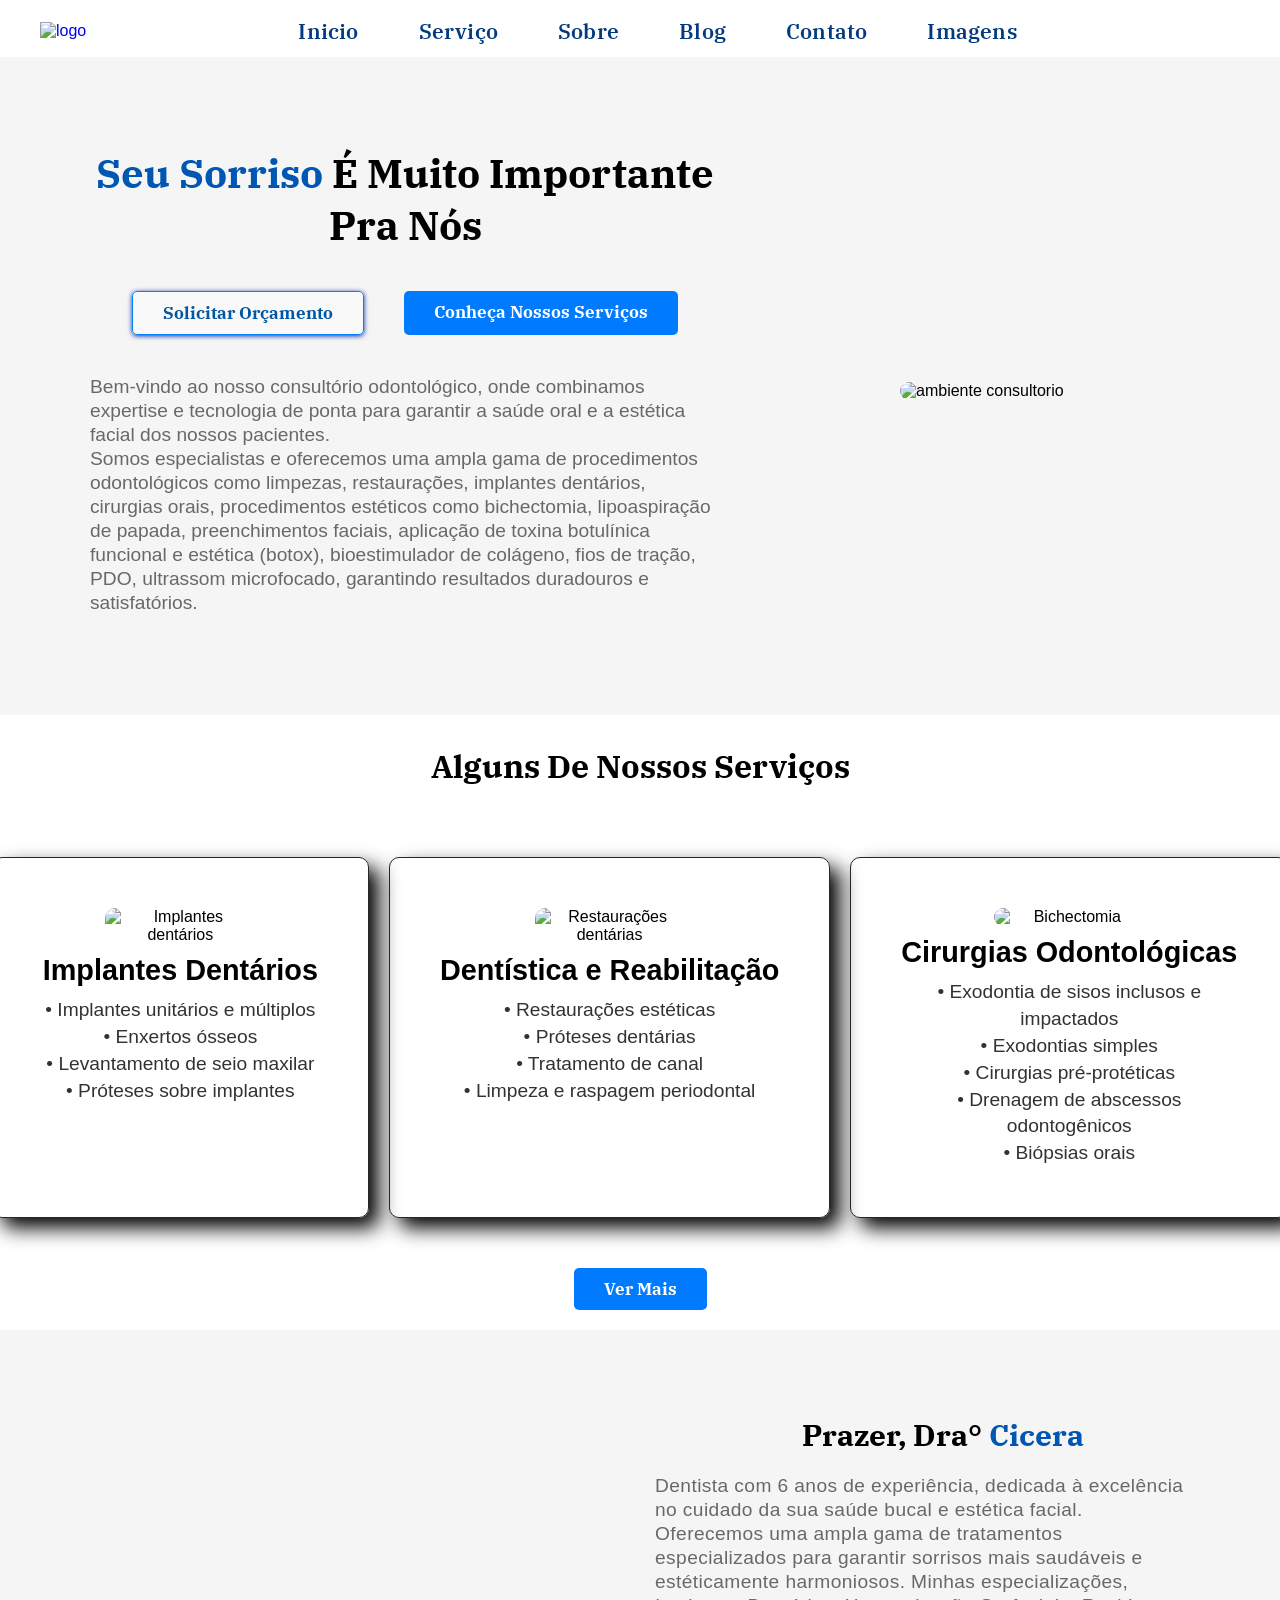
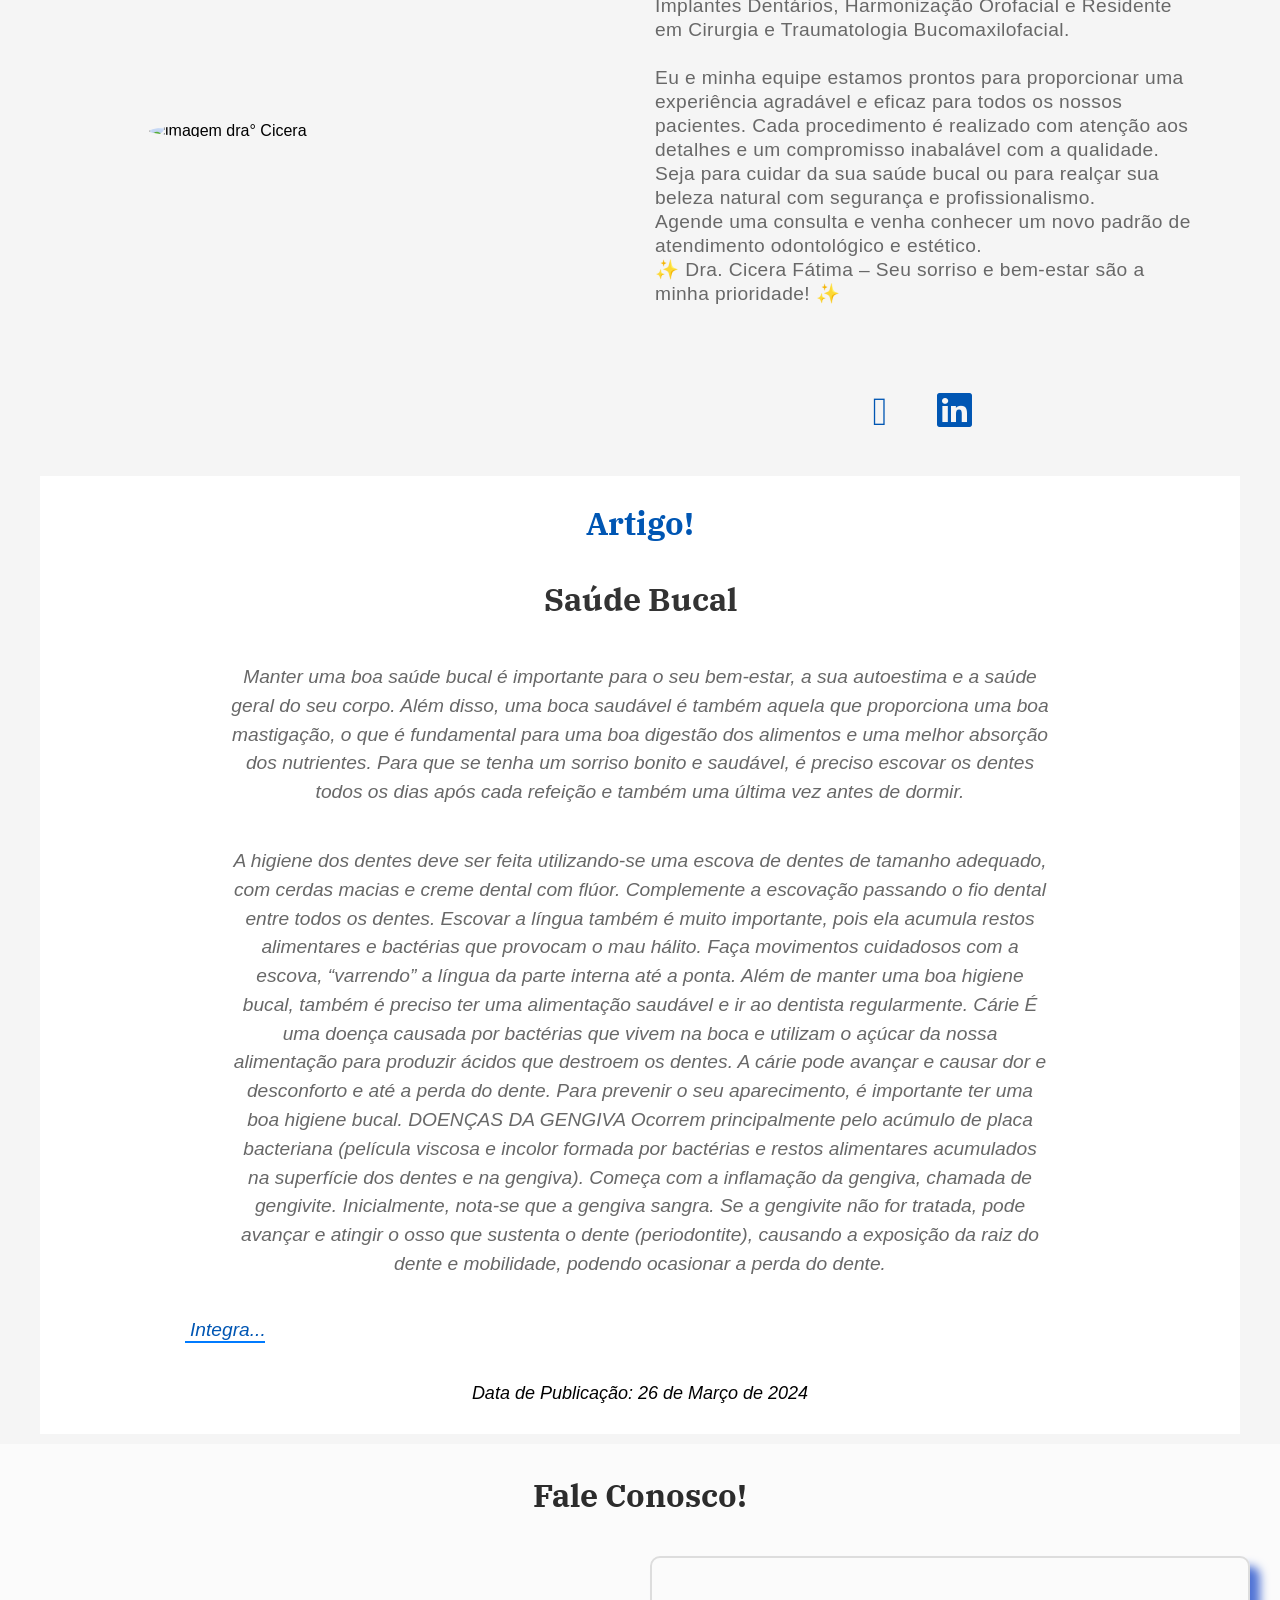
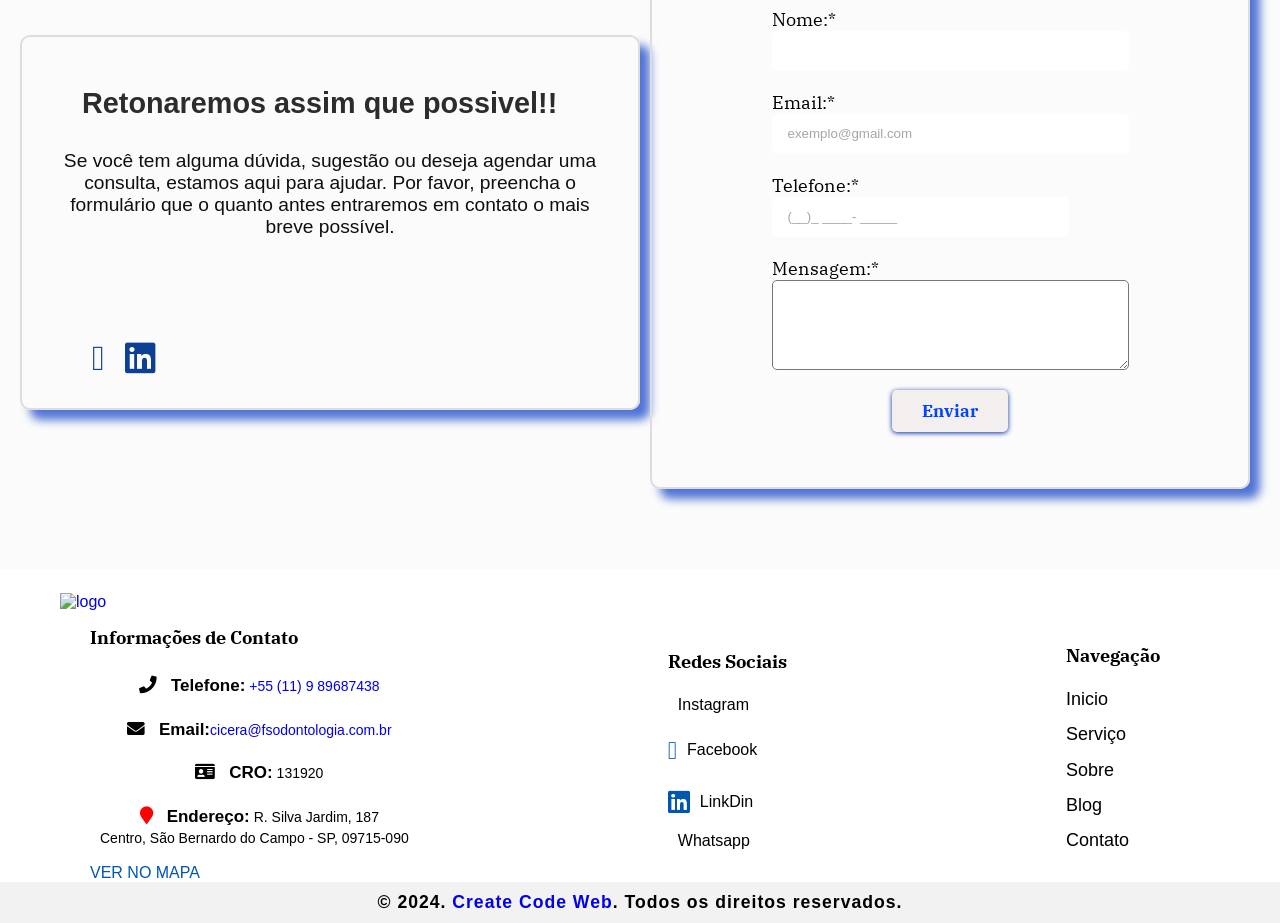
==== commit 23506f60: "Merge pull request #25 from RJDosSantos080/Novoscards Novoscards" ====
--- a/index.html
+++ b/index.html
@@ -423,4 +423,4 @@
 
 </body>
 
-</html+</html
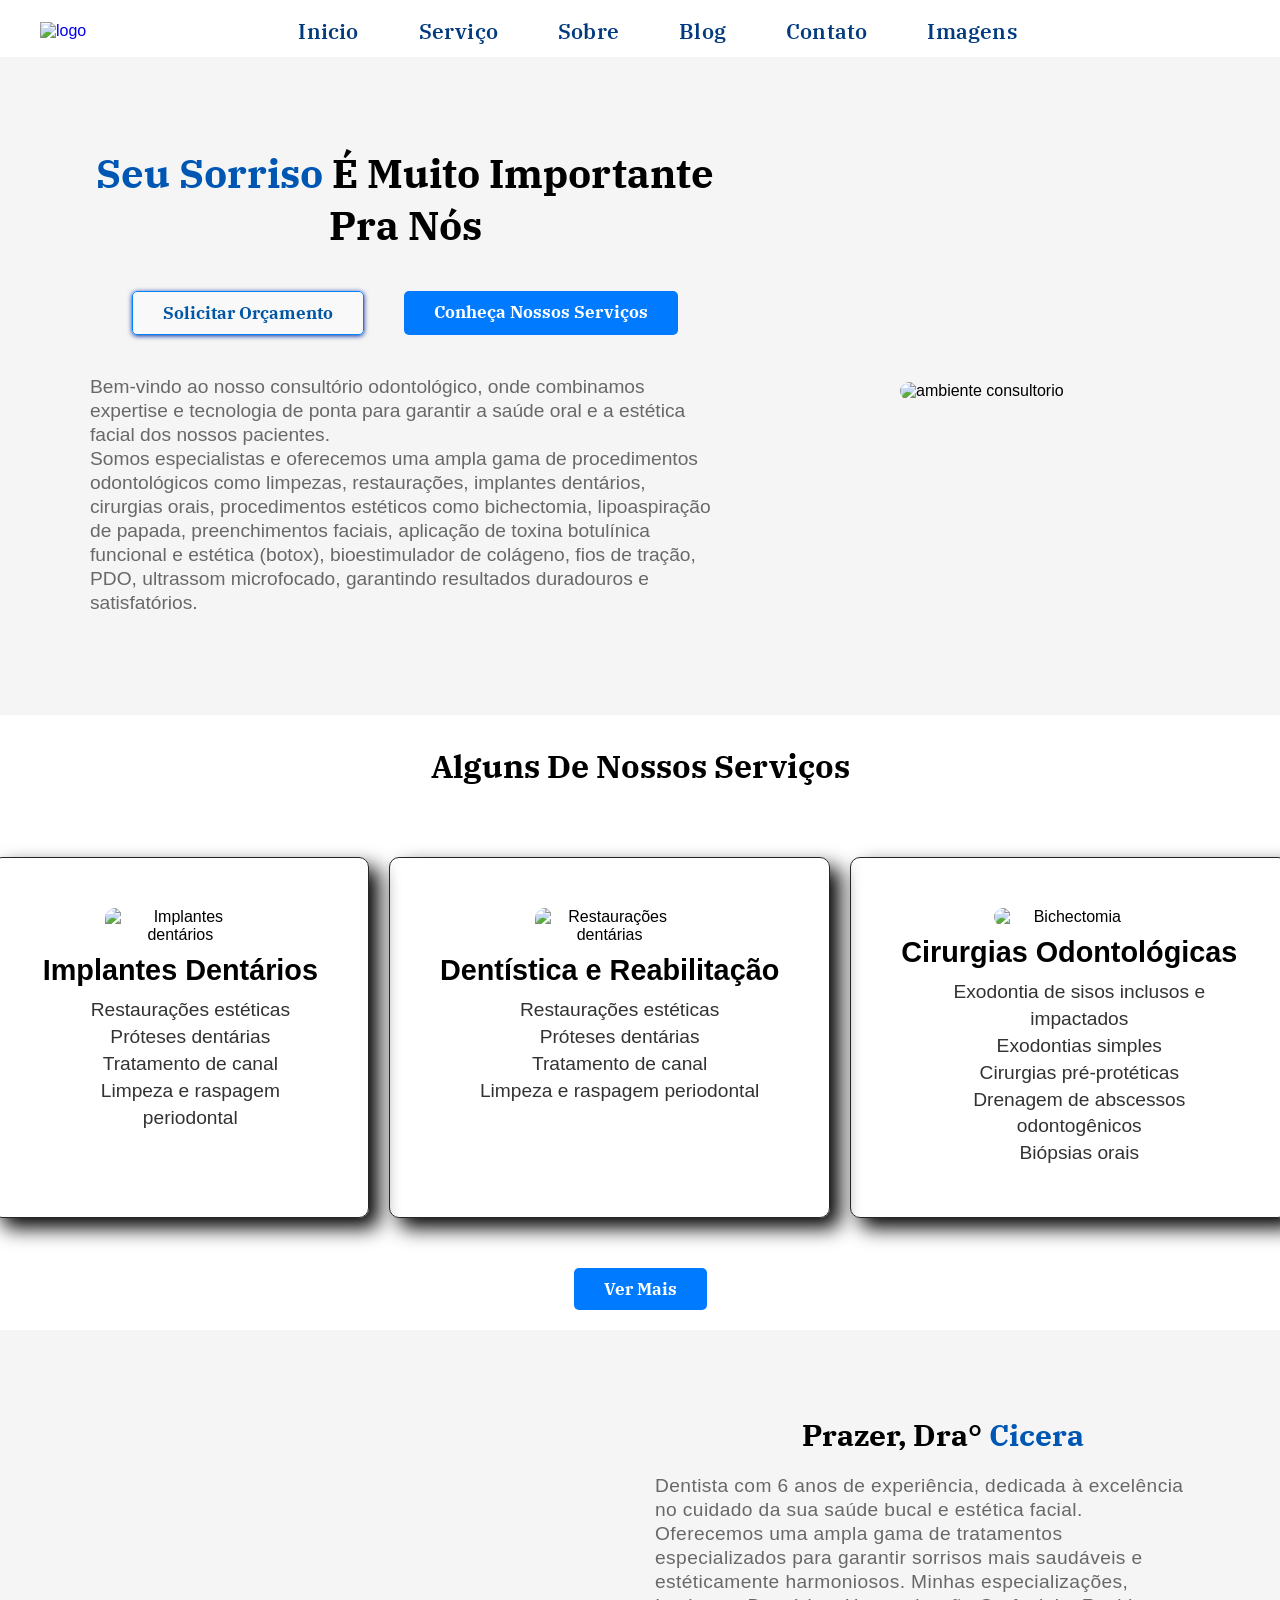
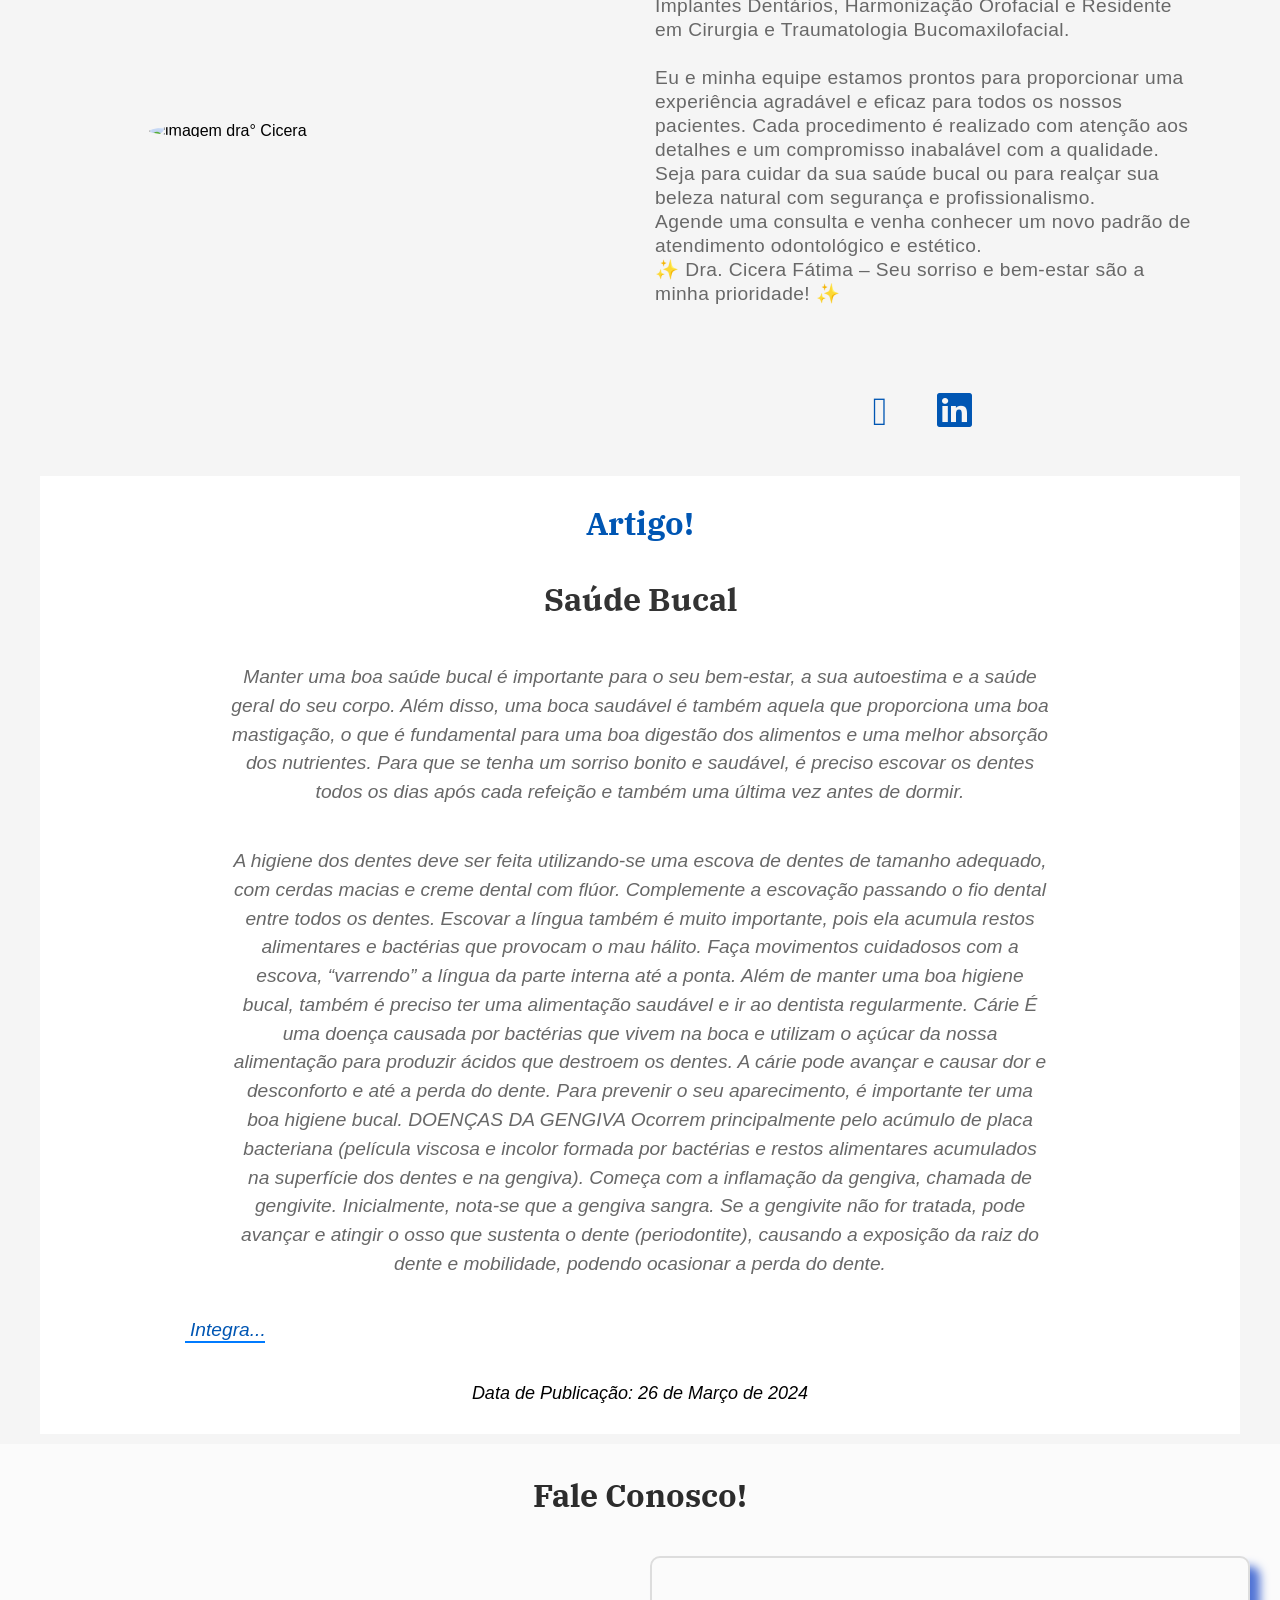
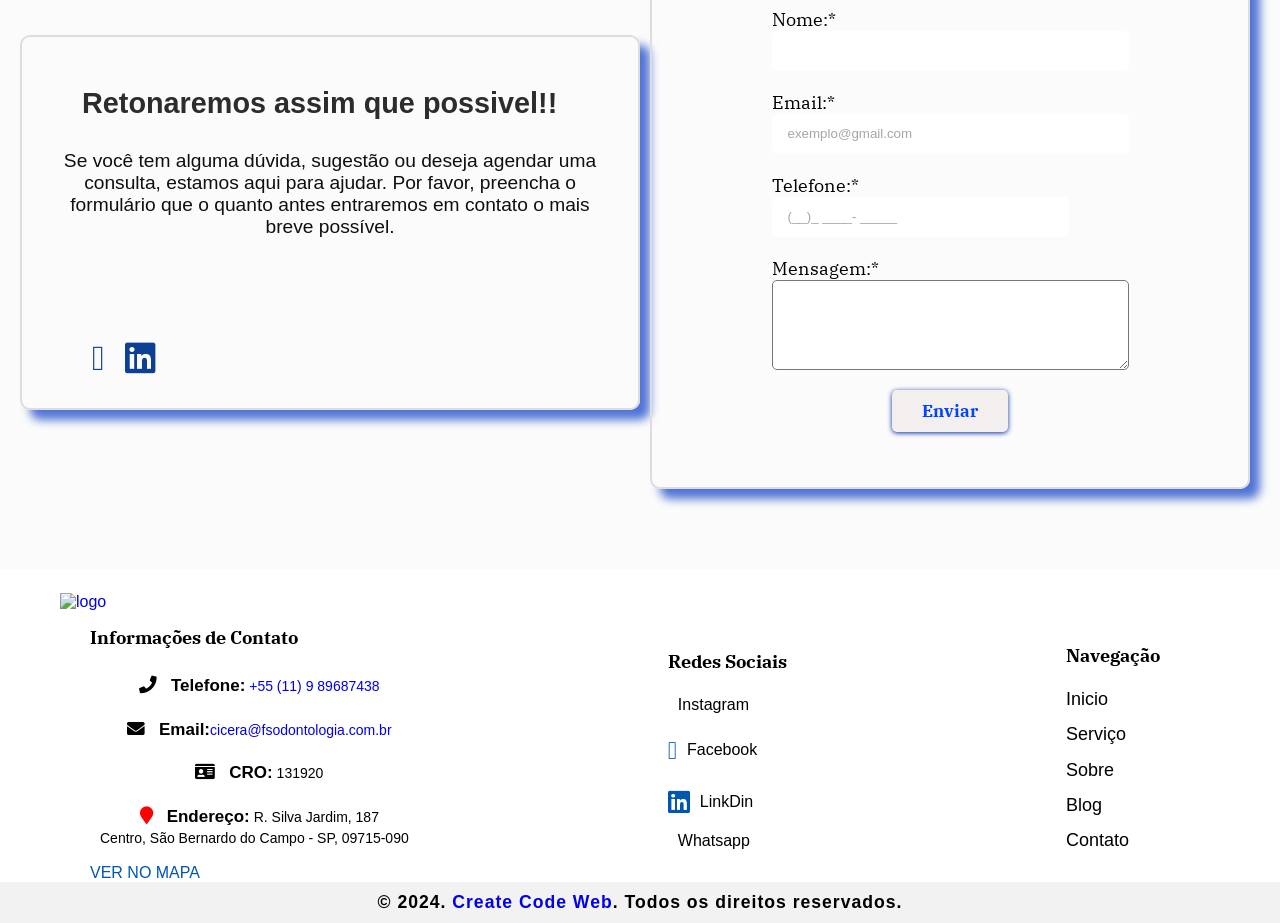
==== commit f0d0b009: "detalhe" ====
--- a/index.html
+++ b/index.html
@@ -108,16 +108,12 @@
                     <img src="../img/servicos-img/implante.jpeg" alt="Implantes dentários" width="150">
                 </div>
                 <h3 class="titulo-pequeno ">Implantes Dentários</h3>
-                <p class="paragrafo">
-                 •	Implantes unitários e múltiplos
-                 <br>
-	             •	Enxertos ósseos
-                 <br>
-	             •	Levantamento de seio maxilar
-                 <br>
-	             •	Próteses sobre implantes
-
-                </p>
+                <ul class="paragrafo">
+                    <li>Restaurações estéticas</li>
+                    <li>Próteses dentárias</li>
+                    <li>Tratamento de canal</li>
+                    <li>Limpeza e raspagem periodontal</li>
+                </ul>
             </div>
             <div class="card-servico">
                 <div class="img-servico">
@@ -125,33 +121,25 @@
                         width="150">
                 </div>
                 <h3 class="titulo-pequeno ">Dentística e Reabilitação</h3>
-                <p class="paragrafo">
-                    •	Restaurações estéticas
-                    <br>
-                    •	Próteses dentárias
-                    <br>
-                    •	Tratamento de canal
-                    <br>
-                    •	Limpeza e raspagem periodontal
-                </p>
+                <ul class="paragrafo">
+                    <li>Restaurações estéticas</li>
+                    <li>Próteses dentárias</li>
+                    <li>Tratamento de canal</li>
+                    <li>Limpeza e raspagem periodontal</li>
+                </ul>
             </div>
             <div class="card-servico spand">
                 <div class="img-servico">
                     <img src="../img/servicos-img/bichetomia01.jpeg" alt="Bichectomia" width="150">
                 </div>
                 <h3 class="titulo-pequeno ">Cirurgias Odontológicas</h3>
-                <p class="paragrafo">
-                    •	Exodontia de sisos inclusos e impactados
-                    <br>
-                    •	Exodontias simples
-                    <br>
-                    •	Cirurgias pré-protéticas
-                    <br>
-                    •	Drenagem de abscessos odontogênicos
-                    <br>
-                    •	Biópsias orais
-
-                </p>
+                <ul class="paragrafo">
+                    <li>Exodontia de sisos inclusos e impactados</li>
+                    <li>Exodontias simples</li>
+                    <li>Cirurgias pré-protéticas</li>
+                    <li>Drenagem de abscessos odontogênicos</li>
+                    <li>Biópsias orais</li>
+                </ul>
             </div>
             <div class="card-servico">
                 <div class="img-servico">
@@ -308,7 +296,7 @@
                     dente (periodontite), causando a exposição da raiz do dente e mobilidade, podendo ocasionar a perda
                     do dente.
                 </p>
-                <a href="https://www.gov.br/saude/pt-br/assuntos/saude-de-a-a-z/s/saude-da-pessoa-idosa/saude-bucal"
+                <a class="integra" href="https://www.gov.br/saude/pt-br/assuntos/saude-de-a-a-z/s/saude-da-pessoa-idosa/saude-bucal"
                     target="_blank"><span class="cortext">Integra...</span></a>
 
                 <button id="btn-blog" class="botao-geral space-bottom" type="button">Continuar a ler...</button>
@@ -363,7 +351,7 @@
             </div>
         </div>
         <!-- Link para a página de agradecimento -->
-        <div class="resposta-from">Lorem ipsum dolor sit amet consectetur adipisicing elit. Molestias.</div>
+        <!-- <div class="resposta-from">Lorem ipsum dolor sit amet consectetur adipisicing elit. Molestias.</div> -->
     </section>
     <footer>
         <div class="bg-footer">
--- a/mainCss.css
+++ b/mainCss.css
@@ -249,7 +249,9 @@
     line-height: 1.4;
     color: #323232;
     max-width: 341.22px;
-    margin: 0 auto
+    margin: 0 auto;
+    list-style-type: disc; /* bolinha padrão */
+    padding-left: 20px;
 }
 
 .centralizar {
@@ -1128,6 +1130,12 @@
         text-align: center;
         line-height: 1.2
     }
+
+    .logo{
+        display: block;
+        margin: 0 auto;
+        width: 1050px; 
+    }
 }
 
 @media (max-width:1025px) {
@@ -1189,9 +1197,30 @@
         display: block;
         margin: 0 auto
     }
-}
-
-@media (max-width:429px) {
+
+    .footer-corpo {
+    display: flex;
+    flex-wrap: wrap-reverse;
+    justify-content: space-evenly;
+    align-items: center;
+    margin: 0px 30px;
+}
+}
+
+@media (max-width:430px) {
+       .logo{
+        display: block;
+        margin: 0 auto;
+        width: 1050px; 
+    }
+        .menu-toggle {
+        display: flex;
+        justify-content: space-between;
+        font-size: 1.0625px;
+        margin: 0 25px;
+        align-items: center;
+    }
+    
     .corpo-blog .titulo-s {
         width: 280px;
         padding: 10px;
@@ -1203,14 +1232,23 @@
     }
 
     .text-descr-blog .paragrafo:first-child {
-        margin: 0;
+        margin: 0px 20px 10px;
         text-align: justify;
+        padding: 0px 40px;
     }
 
     .text-descr-blog .paragrafo {
         padding: 10px;
         text-align: justify;
-        margin: 0 0 20px
+        margin: 0 0 20px;
+    }
+
+    .paragrafo{
+        font-size: 16px;
+        padding: 0 10px;
+        text-align: justify;
+        margin: 0 20px 10px;
+        width: 400px;
     }
 
     .text-descr-blog .botao-geral {
@@ -1223,6 +1261,18 @@
         margin: 0;
         font-size: 12px
     }
+
+    .footer-corpo {
+    display: flex;
+    flex-wrap: wrap-reverse;
+    justify-content: space-evenly;
+    align-items: center;
+    margin: 0px 30px;
+    }
+
+    /* .cortext{
+        padding-left: 30px;
+    } */
 }
 
 @media (max-width:376px) {
@@ -1381,6 +1431,8 @@
     }
 }
 
+
+
 @media(max-width: 1024px) {
     .titulo-p {
         font-size: 2rem
@@ -1511,7 +1563,7 @@
     }
 }
 
-@media (max-width: 429px) {
+@media (max-width: 430px) {
     .corpo-nav a {
         font-size: .7rem
     }
@@ -1628,13 +1680,15 @@
     .btns-inicio .orc {
         display: block;
         padding: 8px 25px;
-        font-size: 16px
+        font-size: 16px;
+        width: 100%;
     }
 
     .btns-inicio .serv {
         display: block;
         padding: 8px 15px;
-        font-size: 16px
+        font-size: 16px;
+        width: 100%;
     }
 
     .imagem-inicio img {
@@ -1642,6 +1696,98 @@
         border-radius: .625rem;
         width: 520px
     }
+}
+
+@media (max-width:487px){
+     .corpo-nav a {
+        font-size: .7rem
+    }
+
+    .descricao-main .paragrafo {
+        font-size: 16px;
+        text-align: justify;
+    }
+
+    .imagem-inicio img {
+        width: 80%;
+    }
+
+    .logo {
+        width: 50px;
+        margin: 0 auto;
+    }
+
+    .log-img{
+        height: auto;
+        align-items: center;
+        margin: auto;
+    }
+
+        .text-descr-blog .paragrafo:first-child {
+        margin: 0px 20px 10px;
+        text-align: justify;
+        /* padding: 0px 40px; */
+    }
+
+
+    .footer-corpo{
+        margin-top: -90px;
+    }
+
+    .footer-info{
+        text-align: center;
+        margin: 0 auto;
+        padding: 20px 20px;
+    }
+
+    .header-corpo {
+        display: none
+    }
+
+    .menu-toggle {
+        display: flex;
+        justify-content: space-between;
+        font-size: 1.0625px;
+        margin: 0 25px;
+        align-items: center
+    }
+
+    .menu-toggle i {
+        font-size: 1.7rem;
+        color: #003b93
+    }
+
+    .menu-mobile a {
+        font-size: .8rem;
+        color: #fff;
+        font-size: .9rem
+    }
+
+    .descri-inicio .titulo-p {
+        font-family: 'IBM Plex Serif', Arial, Helvetica, sans-serif;
+        font-weight: 400;
+        margin-bottom: 2.5rem;
+        text-align: center;
+        width: 300px
+    }
+
+    .corpo-sobre{
+        min-width: 0;
+    }
+
+    .corpo-sobre .paragrafo {
+        /* font-size: 16px;
+        text-align: justify;
+        margin: 20px 20px 30px; */
+        text-align: justify;
+        margin: 0 20px 10px;
+        width: 335px;
+    }
+
+        .descri-sobre .titulo-s {
+        display: block;
+    }
+
 }
 
 @media (max-width:415px) {
@@ -1690,6 +1836,12 @@
         margin: 0 auto;
         border-radius: .625rem;
         width: 370px
+    }
+
+    .integra{
+        display: block;
+        margin: 0 auto;
+        padding: 0 20px
     }
 }
 
@@ -1809,7 +1961,8 @@
     }
 
     .centralizar .botao-geral {
-        display: block
+        display: block;
+        width: 40%;
     }
 
     .card-servico img {
@@ -1842,7 +1995,7 @@
     .card-servico .paragrafo {
         max-width: 225px;
         font-size: 16px;
-        text-align: justify;
+        text-align: center;
         margin: 5px 20px 10px;
         padding: 0 10px
     }
@@ -1993,6 +2146,13 @@
 }
 
 @media (max-width:606px) {
+    body {
+        margin: 0;
+        max-width: 100%;
+        font-family: Arial, sans-serif;
+        background: #f5f5f5;
+    }
+
     .img-sobre img {
         margin: 0 auto;
         border-radius: .625rem;
@@ -2001,7 +2161,11 @@
 
     .descri-sobre .paragrafo {
         font-size: 16px;
-        padding: 0 10px
+        padding: 0 10px;
+        text-align: justify;
+        margin: 0 20px 10px;
+        width: 400px;
+
     }
 }
 
@@ -2019,7 +2183,7 @@
 
     .descri-sobre .paragrafo {
         text-align: justify;
-        margin: 0 20px 30px;
+        margin: 0 20px 10px;
         width: 335px
     }
 
@@ -2032,7 +2196,7 @@
 
 @media(max-width:376px) {
     .descri-sobre .paragrafo {
-        text-align: justify;
+        text-align: center;
         margin: 0 20px 30px;
         width: 305px
     }
